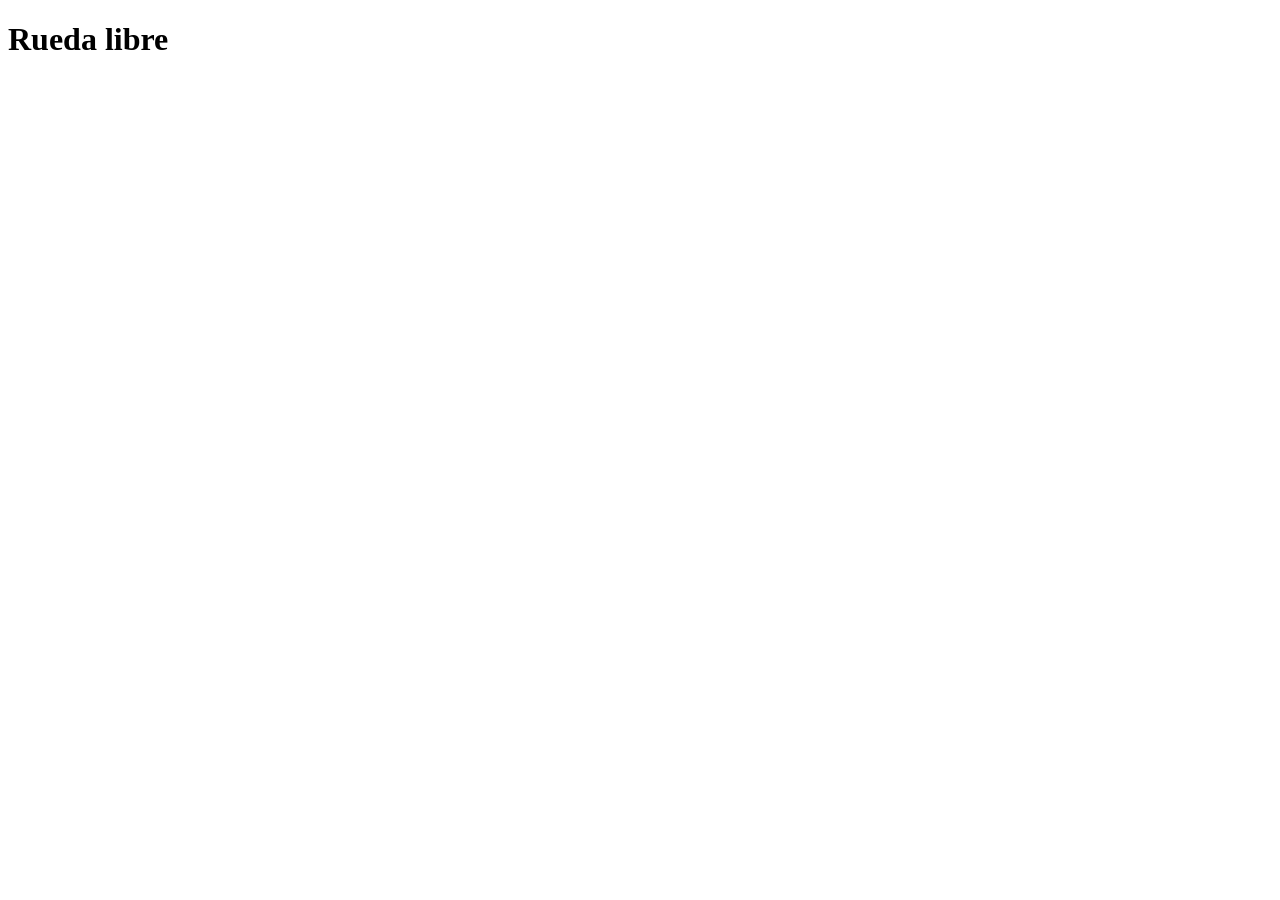
==== index.html @ 9bf489e8 "Fear:Alejandro cambios" ====
<!DOCTYPE html>
<html lang="es">
<head>
    <meta charset="UTF-8">
    <meta name="viewport" content="width=device-width, initial-scale=1.0">
    <title>Document</title>
</head>

<body>
    <h1> Rueda libre
    </h1>
</body>
</html>
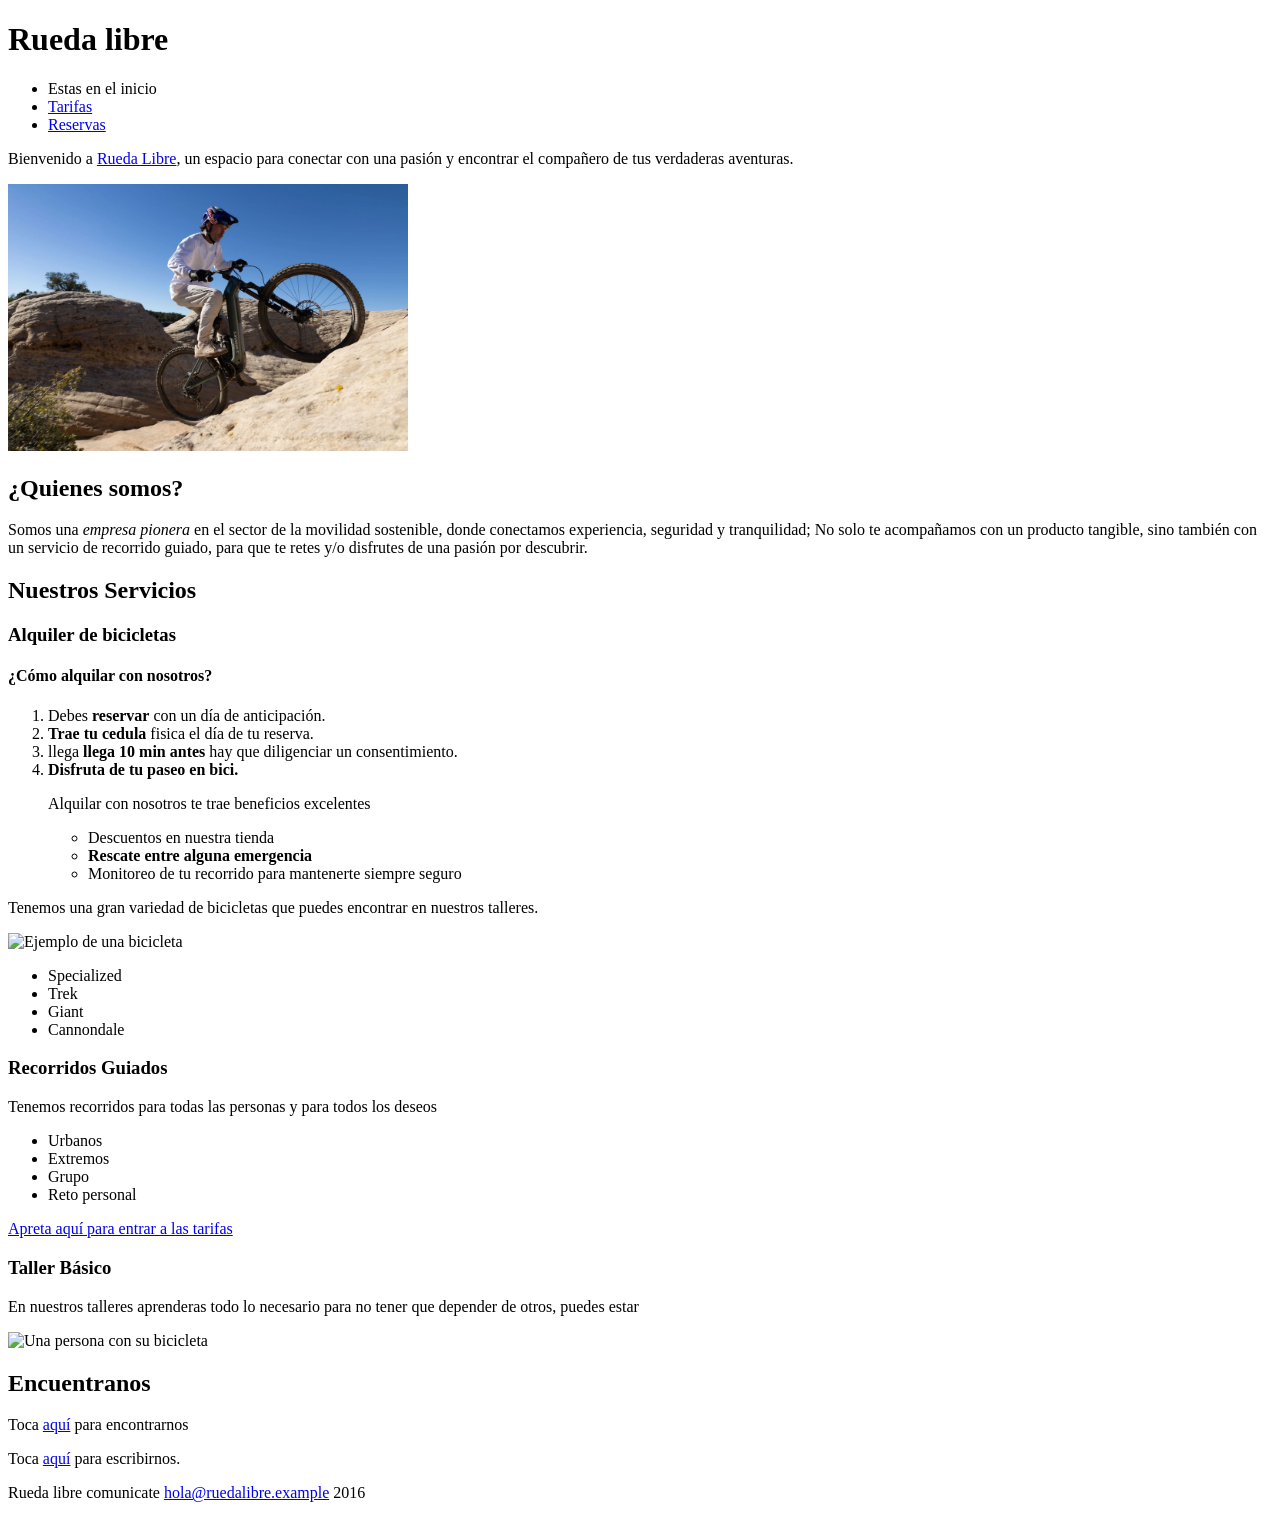
==== commit 7aa83157: "feat: organización de carpetas" ====
--- a/index.html
+++ b/index.html
@@ -3,11 +3,84 @@
 <head>
     <meta charset="UTF-8">
     <meta name="viewport" content="width=device-width, initial-scale=1.0">
-    <title>Document</title>
+    <title>Rueda libre| Alquiler de Bicicletas Medellín</title>
 </head>
 
 <body>
-    <h1> Rueda libre
-    </h1>
+    <header>
+        <h1> Rueda libre</h1>
+        <ul>
+            <nav>
+                <li>Estas en el inicio</li>
+                <li><a href="paginas/tarifas.html">Tarifas</a></li>
+                <li><a href="paginas/reservas.html">Reservas</a></li>
+            </nav>
+        </ul>
+    </header>
+    <main>
+    <p>Bienvenido a <a href="#Encuentranos">Rueda Libre</a>, un espacio para conectar con una pasión y encontrar
+        el compañero de tus verdaderas aventuras.
+    </p>
+
+    <img src="img/S1_3804.webp" alt="Una persona practicando cicling extremo" width="400 px" >
+    <h2>¿Quienes somos?</h2>
+        <p> Somos una <em>empresa pionera</em> en el sector de la movilidad sostenible, donde conectamos
+            experiencia, seguridad y tranquilidad; No solo te acompañamos con un producto tangible,
+            sino también con un servicio de recorrido guiado, para que te retes y/o disfrutes de una 
+            pasión por descubrir.
+        </p>
+
+    
+    <h2>Nuestros Servicios</h2>
+        
+        <h3>Alquiler de bicicletas</h3>
+            <h4>¿Cómo alquilar con nosotros?</h4>
+                <ol>
+                    <li>Debes <Strong>reservar</Strong> con un día de anticipación.</li>
+                    <li><strong>Trae tu cedula</strong> fisica el día de tu reserva.</li>
+                    <li>llega <strong>llega 10 min antes </strong>hay que diligenciar un consentimiento.</li>
+                    <li><strong>Disfruta de tu paseo en bici.</strong></li>
+                    <p>Alquilar con nosotros te trae beneficios excelentes</p>
+                        <ul>
+                            <li>Descuentos en nuestra tienda</li>
+                            <li><strong>Rescate entre alguna emergencia</strong></li>
+                            <li>Monitoreo de tu recorrido para mantenerte siempre seguro</li>
+                        </ul>
+                </ol>
+            <p>Tenemos una gran variedad de bicicletas que puedes encontrar en nuestros talleres.</p>
+            <img src="/home/cohorte8/modulo-html-CSS/semana1/rueda-libre/img/images.jpeg" alt="Ejemplo de una bicicleta" width="400px">
+                <ul>
+                    <li>Specialized</li>
+                    <li>Trek</li>
+                    <li>Giant</li>
+                    <li>Cannondale</li>
+                </ul>
+        <h3>Recorridos Guiados</h3>
+                <p>Tenemos recorridos para todas las personas y para todos los deseos</p>
+                    <ul>
+                        <li>Urbanos</li>
+                        <li>Extremos</li>
+                        <li>Grupo</li>
+                        <li>Reto personal</li>
+                    </ul>
+                    <a href="paginas/tarifas.html#precios-de-recorridos">Apreta aquí para entrar a las tarifas</a>
+        <h3>Taller Básico</h3>
+            <p>En nuestros talleres aprenderas todo lo necesario para 
+                no tener que depender de otros, puedes estar 
+            </p>
+            <img src="/home/cohorte8/modulo-html-CSS/semana1/rueda-libre/img/Bicicleta.avif" alt="Una persona con su bicicleta" width="400 px">
+        <h2 id="Encuentranos">Encuentranos</h2>
+        <p>Toca <a href="https://www.google.com/maps/place/De+Moda+Outlet/data=!4m2!3m1!1s0x0:0x5a77c25c8a5faf3a?sa=X&ved=1t:2428&ictx=111">aquí</a> para encontrarnos</p>
+
+        <p>Toca <a href="mailto:"hola@ruedalibre.example">aquí</a> para escribirnos.</p>
+        </main>
+
+        <footer>
+           <p>Rueda libre
+            comunicate <a href="mailto:hola@ruedalibre.example">hola@ruedalibre.example</a>
+            2016
+            </p>
+        </footer>
 </body>
-</html>+
+</html>
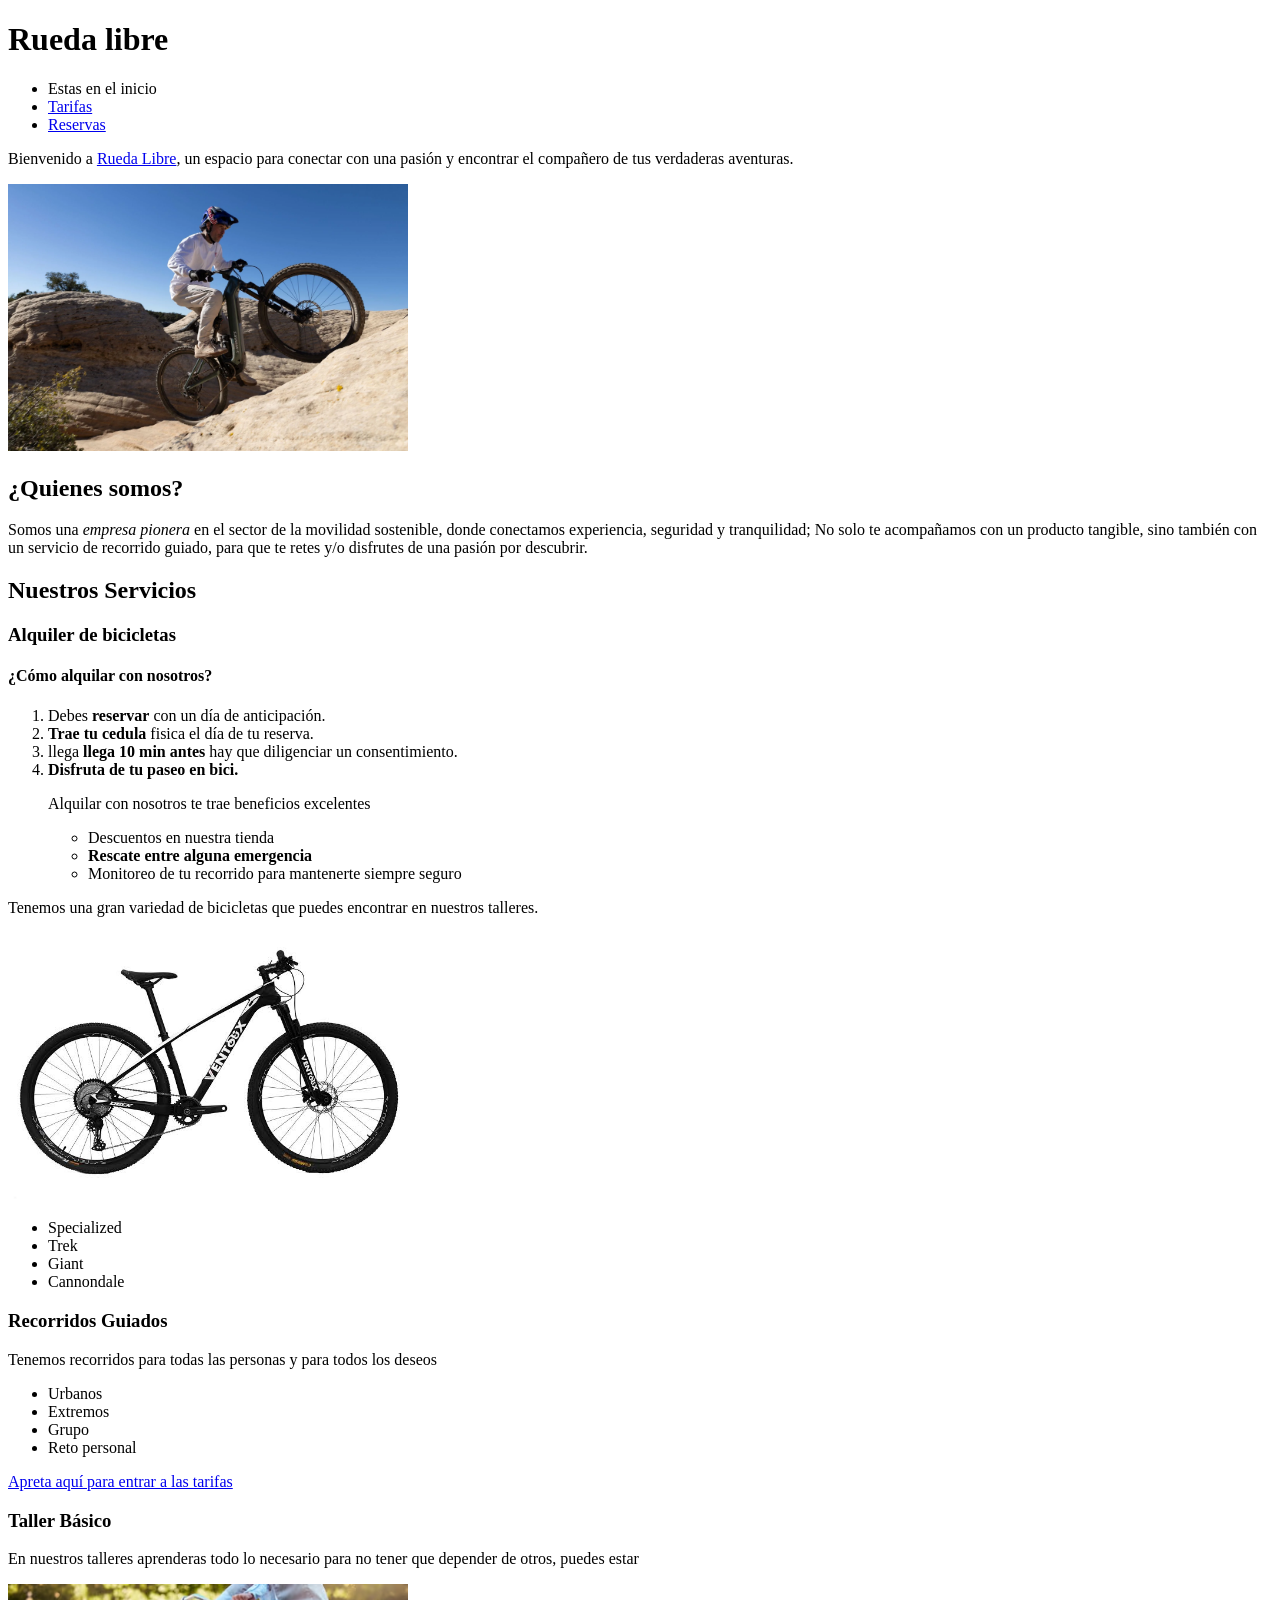
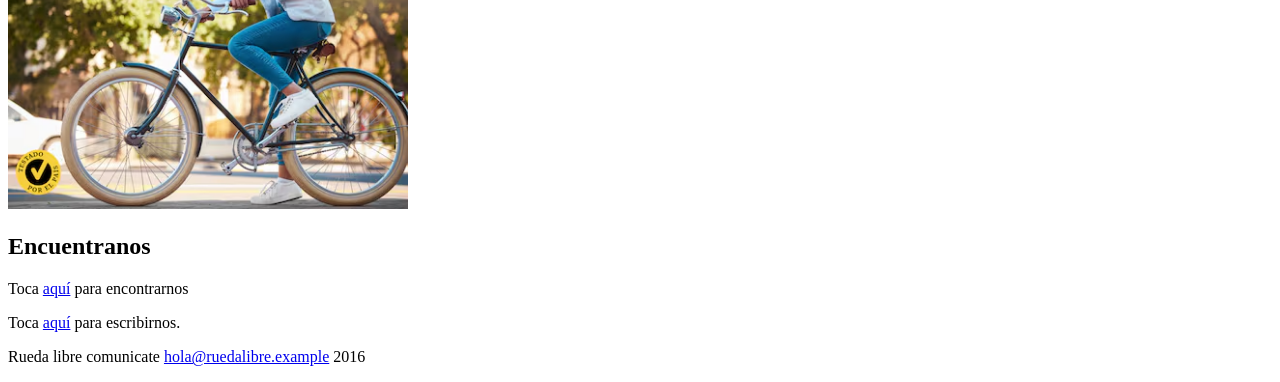
==== commit b3a9532f: "docs: rueda libre v0.2" ====
--- a/index.html
+++ b/index.html
@@ -9,13 +9,15 @@
 <body>
     <header>
         <h1> Rueda libre</h1>
-        <ul>
-            <nav>
+        <nav>
+            <ul>
+            
                 <li>Estas en el inicio</li>
                 <li><a href="paginas/tarifas.html">Tarifas</a></li>
                 <li><a href="paginas/reservas.html">Reservas</a></li>
-            </nav>
-        </ul>
+            
+            </ul>
+        </nav>
     </header>
     <main>
     <p>Bienvenido a <a href="#Encuentranos">Rueda Libre</a>, un espacio para conectar con una pasión y encontrar
@@ -48,7 +50,7 @@
                         </ul>
                 </ol>
             <p>Tenemos una gran variedad de bicicletas que puedes encontrar en nuestros talleres.</p>
-            <img src="/home/cohorte8/modulo-html-CSS/semana1/rueda-libre/img/images.jpeg" alt="Ejemplo de una bicicleta" width="400px">
+            <img src="img/images.jpeg" alt="Ejemplo de una bicicleta" width="400px">
                 <ul>
                     <li>Specialized</li>
                     <li>Trek</li>
@@ -68,11 +70,11 @@
             <p>En nuestros talleres aprenderas todo lo necesario para 
                 no tener que depender de otros, puedes estar 
             </p>
-            <img src="/home/cohorte8/modulo-html-CSS/semana1/rueda-libre/img/Bicicleta.avif" alt="Una persona con su bicicleta" width="400 px">
+            <img src="img/Bicicleta.avif" alt="Una persona con su bicicleta" width="400 px">
         <h2 id="Encuentranos">Encuentranos</h2>
         <p>Toca <a href="https://www.google.com/maps/place/De+Moda+Outlet/data=!4m2!3m1!1s0x0:0x5a77c25c8a5faf3a?sa=X&ved=1t:2428&ictx=111">aquí</a> para encontrarnos</p>
 
-        <p>Toca <a href="mailto:"hola@ruedalibre.example">aquí</a> para escribirnos.</p>
+        <p>Toca <a href="mailto:hola@ruedalibre.example">aquí</a> para escribirnos.</p>
         </main>
 
         <footer>
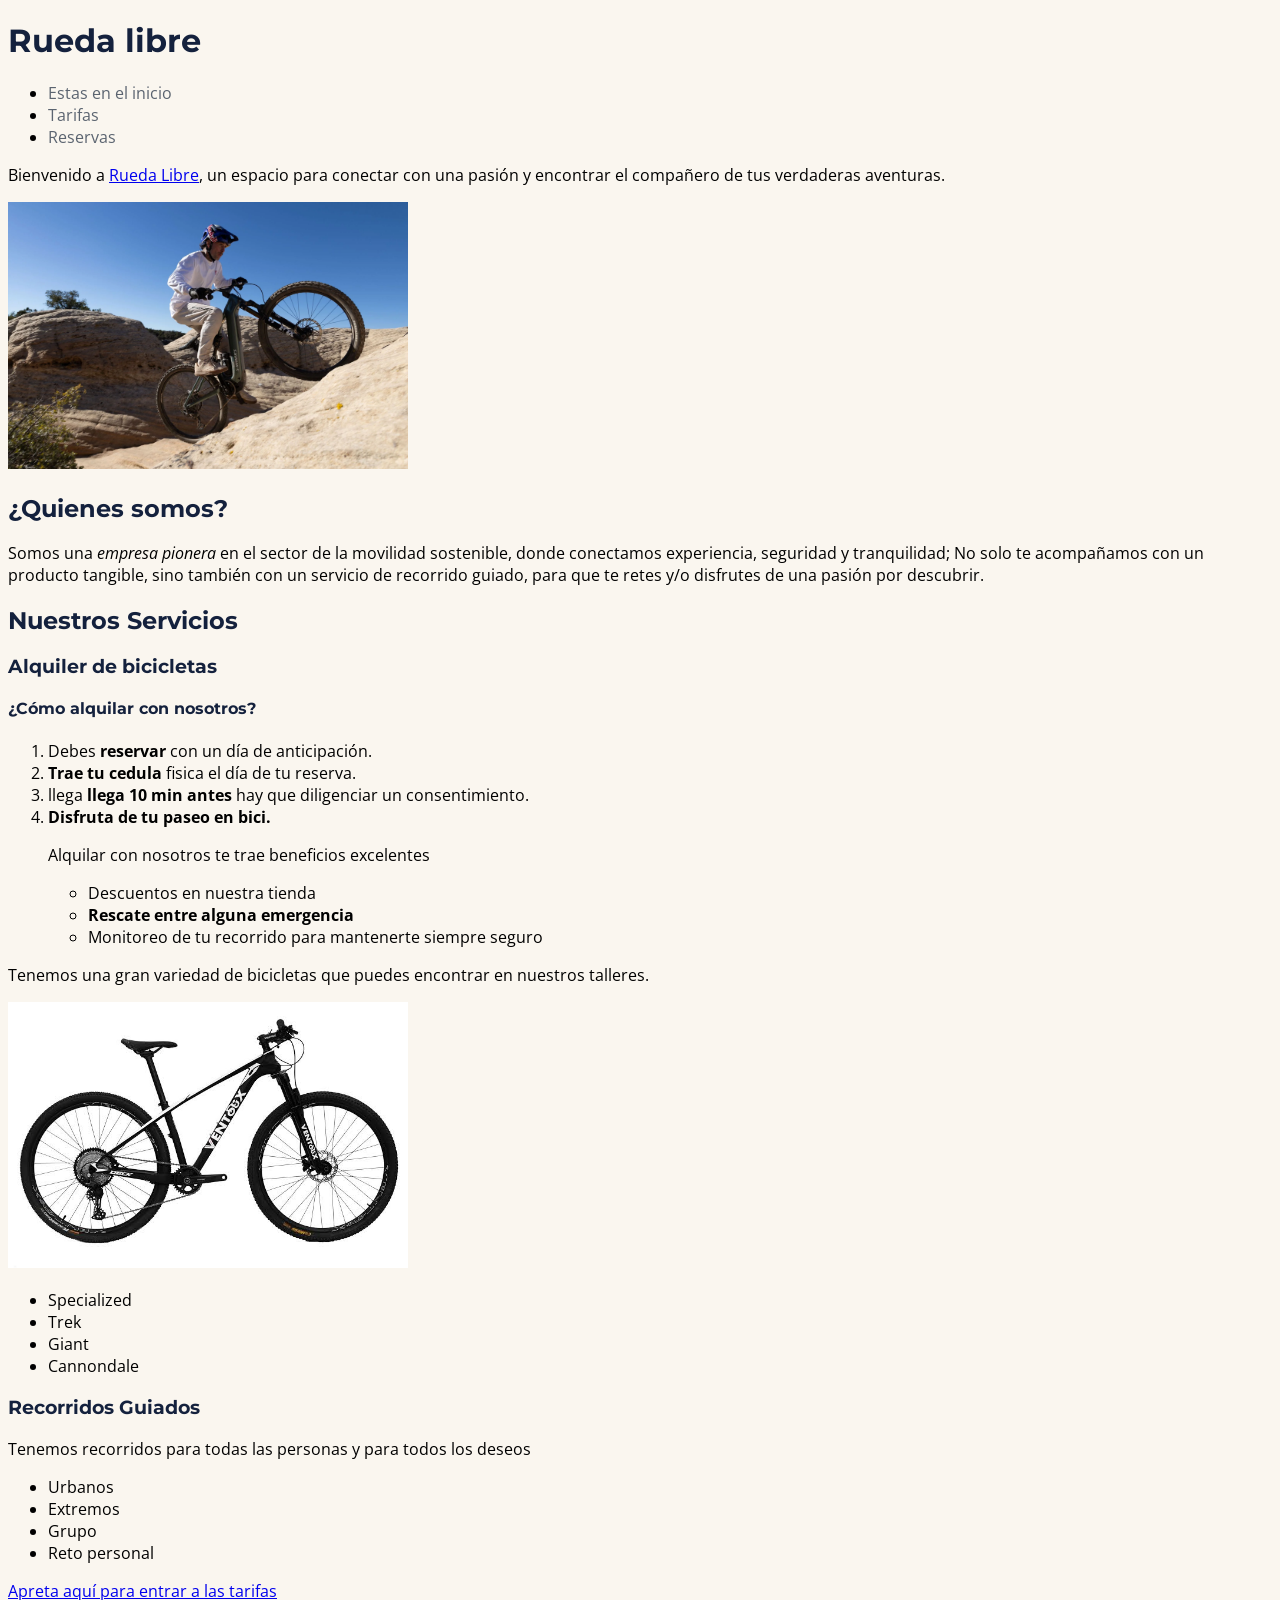
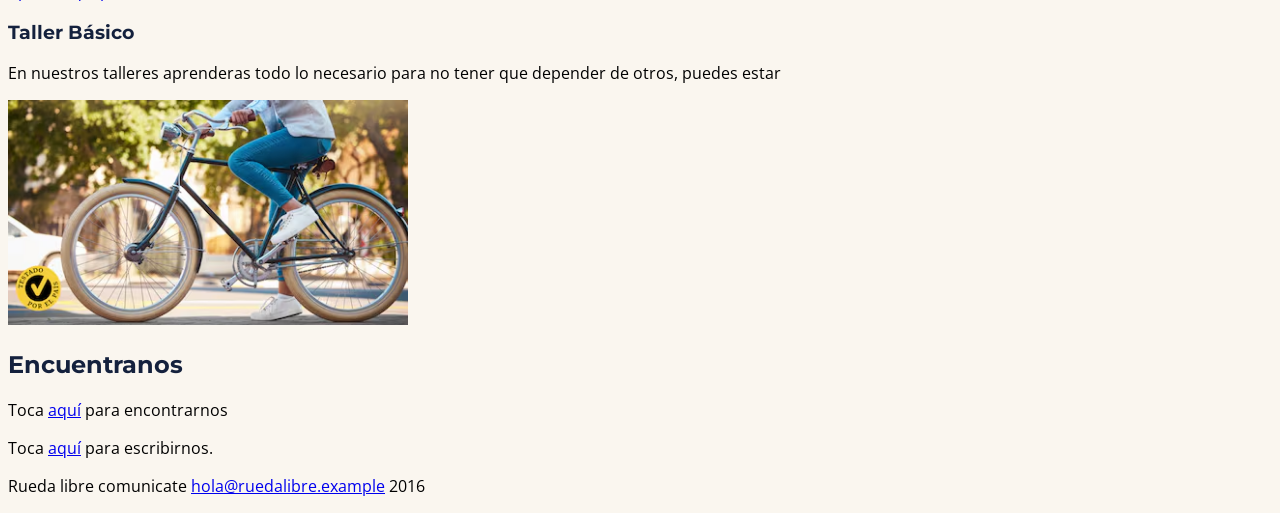
==== commit 091cae8e: "feat: implementación de css" ====
--- a/index.html
+++ b/index.html
@@ -4,15 +4,23 @@
     <meta charset="UTF-8">
     <meta name="viewport" content="width=device-width, initial-scale=1.0">
     <title>Rueda libre| Alquiler de Bicicletas Medellín</title>
+    <link rel="preconnect" href="https://fonts.googleapis.com">
+    <link rel="preconnect" href="https://fonts.gstatic.com" crossorigin>
+    <link href="https://fonts.googleapis.com/css2?family=Montserrat&display=swap" rel="stylesheet">
+    <link rel="preconnect" href="https://fonts.googleapis.com">
+    <link rel="preconnect" href="https://fonts.gstatic.com" crossorigin>
+    <link href="https://fonts.googleapis.com/css2?family=Montserrat:wght@700&family=Open+Sans:ital,wght@0,300..800;1,300..800&display=swap" rel="stylesheet">
+    <link rel="stylesheet" href="css/style.css">
+
 </head>
 
 <body>
     <header>
         <h1> Rueda libre</h1>
         <nav>
-            <ul>
+            <ul id = "menu" class = "activo">
             
-                <li>Estas en el inicio</li>
+                <li><a href="../index.html">Estas en el inicio</a></li>
                 <li><a href="paginas/tarifas.html">Tarifas</a></li>
                 <li><a href="paginas/reservas.html">Reservas</a></li>
             
--- a/css/style.css
+++ b/css/style.css
@@ -0,0 +1,96 @@
+:root{
+    --botones--enlaces: #1E7A4F;
+    --titulos--encabezados: #14213D;
+    --fondo--general: #FAF6EF;
+    --texto--secundario: #5B6470;
+    --fuente--titulos: 'Montserrat', sans-serif;
+    --fuente--texto: 'Open Sans', sans-serif;
+    --espacio:3rem;
+}
+
+body{
+    font-family: var(--fuente--texto);
+    background-color: var(--fondo--general);
+    h1,h2,h3,h4,h5,h6{
+        font-family: var(--fuente--titulos);
+        color: var(--titulos--encabezados);
+    }
+}
+
+#menu a { 
+    color: var(--texto--secundario); 
+    transition: all 0.3s ease;
+    text-decoration: none;
+}
+#menu a.activo { color: var(--botones--enlaces); font-weight: 600; }
+
+#menu a:hover { color: var(--botones--enlaces); font-weight: 600; }
+#menu a:focus { color: var(--botones--enlaces); font-weight: 600; }
+
+.cta-boton{
+    display: inline-block;
+    background-color: var(--botones--enlaces);
+    color: white;
+    padding: 0.5rem 1rem;
+    border-radius: 6px;
+    text-decoration: none;
+    transition: background-color 0.3s ease, transform 0.2s ease;
+}
+
+.cta-boton:hover {
+    background-color: #14532d; 
+    transform: scale(1.05); 
+}
+
+.datos:focus {
+    outline: 2px solid var(--botones--enlaces);
+    outline-offset: 2px;
+}
+
+.formulario input[type="text"],
+.formulario input[type="email"],
+.formulario input[type="tel"],
+.formulario input[type="date"],
+.formulario input[type="number"],
+.formulario select,
+.formulario textarea {
+    padding: 8px 10px;
+    border: 2px solid #ccc;
+    border-radius: 6px;
+    background-color: #fff;
+    transition: border-color 0.3s, box-shadow 0.3s, background-color 0.3s;
+}
+
+/* HOVER: cuando el mouse pasa sobre el campo */
+.formulario input[type="text"]:hover,
+.formulario input[type="email"]:hover,
+.formulario input[type="tel"]:hover,
+.formulario input[type="date"]:hover,
+.formulario input[type="number"]:hover
+.formulario input[type="radio"]:hover,
+.formulario select:hover,
+.formulario textarea:hover {
+    border-color: var(--botones--enlaces);
+    background-color: var(--botones--enlaces);
+}
+
+/* FOCUS: cuando el usuario hace clic o entra con el teclado */
+.formulario input[type="text"]:focus,
+.formulario input[type="email"]:focus,
+.formulario input[type="tel"]:focus,
+.formulario input[type="date"]:focus,
+.formulario input[type="number"]:focus,
+.formulario select:focus,
+.formulario textarea:focus {
+    outline: 3px solid var(--botones--enlaces);
+    outline-offset: 2px;
+    border-color: var(--botones--enlaces);
+    background-color: #fff;
+}
+
+/* Radios y checkboxes */
+.formulario input[type="radio"]:focus,
+.formulario input[type="checkbox"]:focus {
+    outline: 3px solid var(--botones--enlaces);
+    outline-offset: 2px;
+}
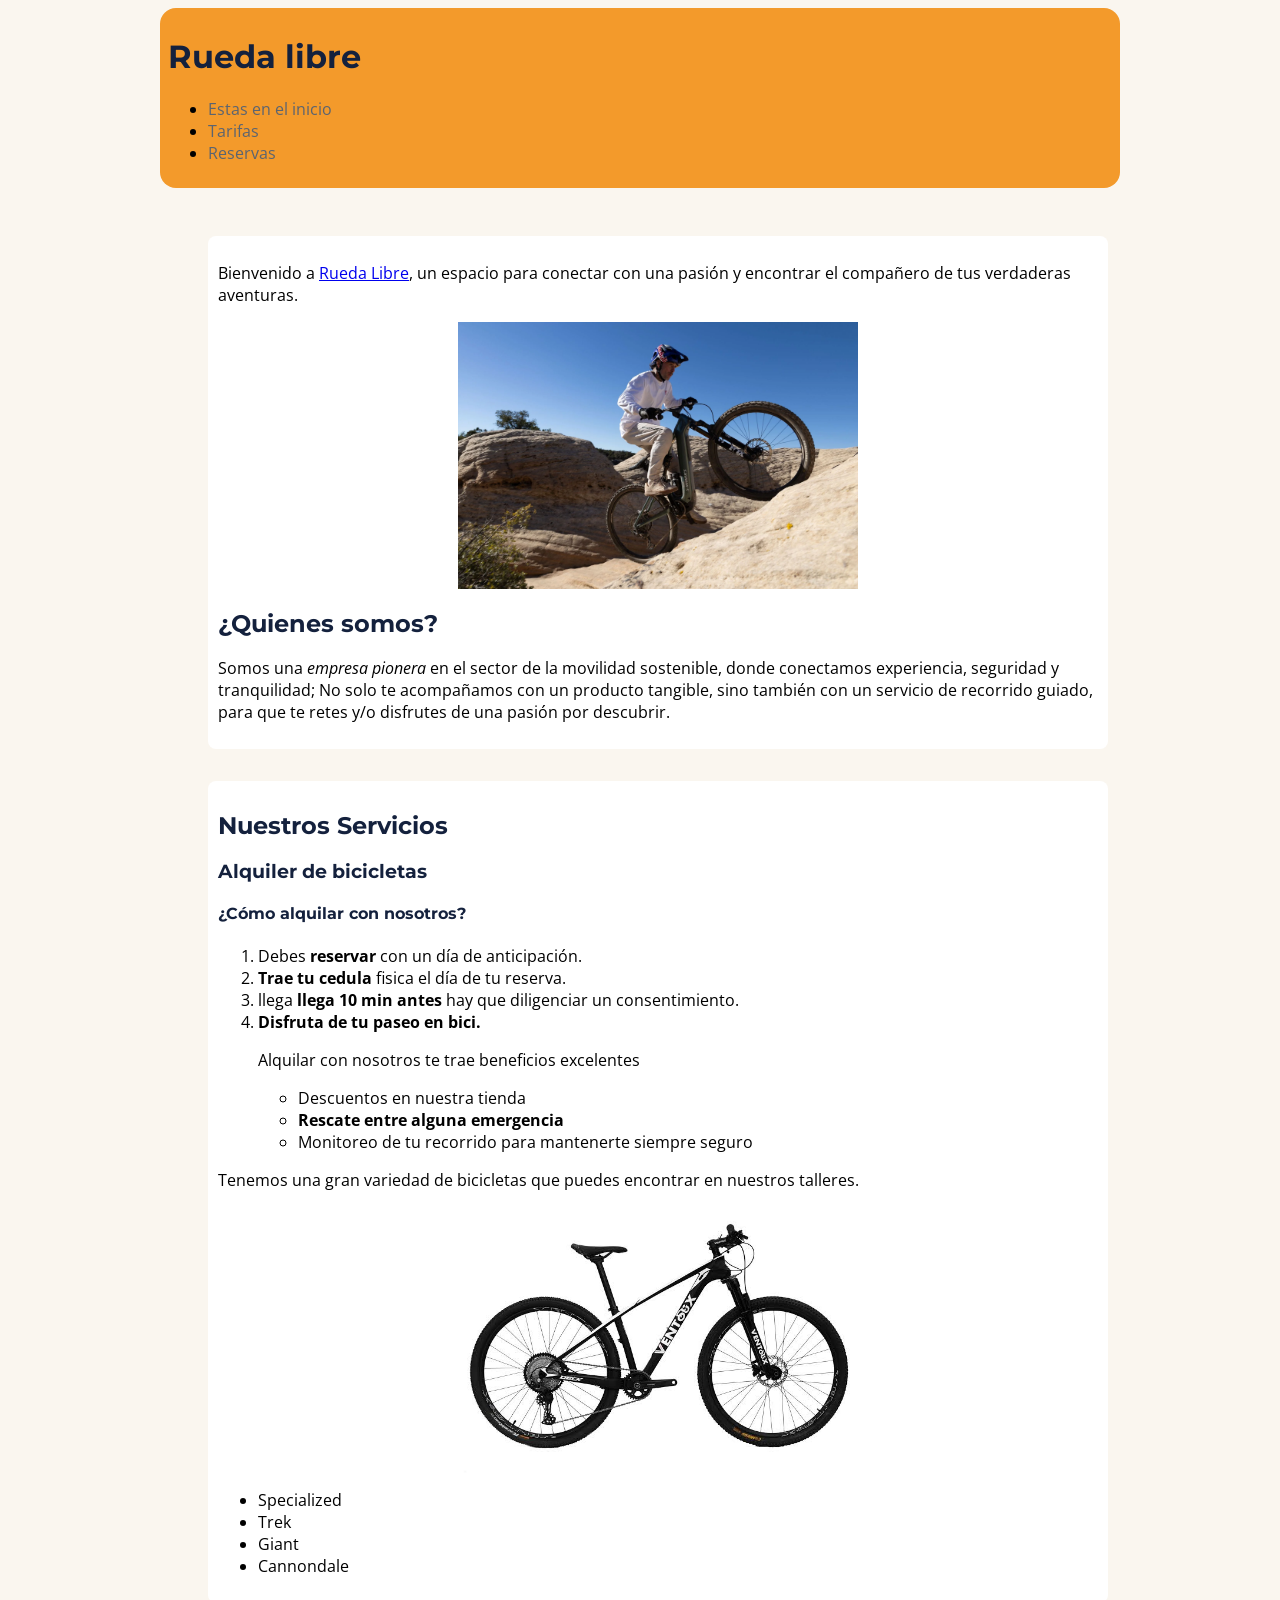
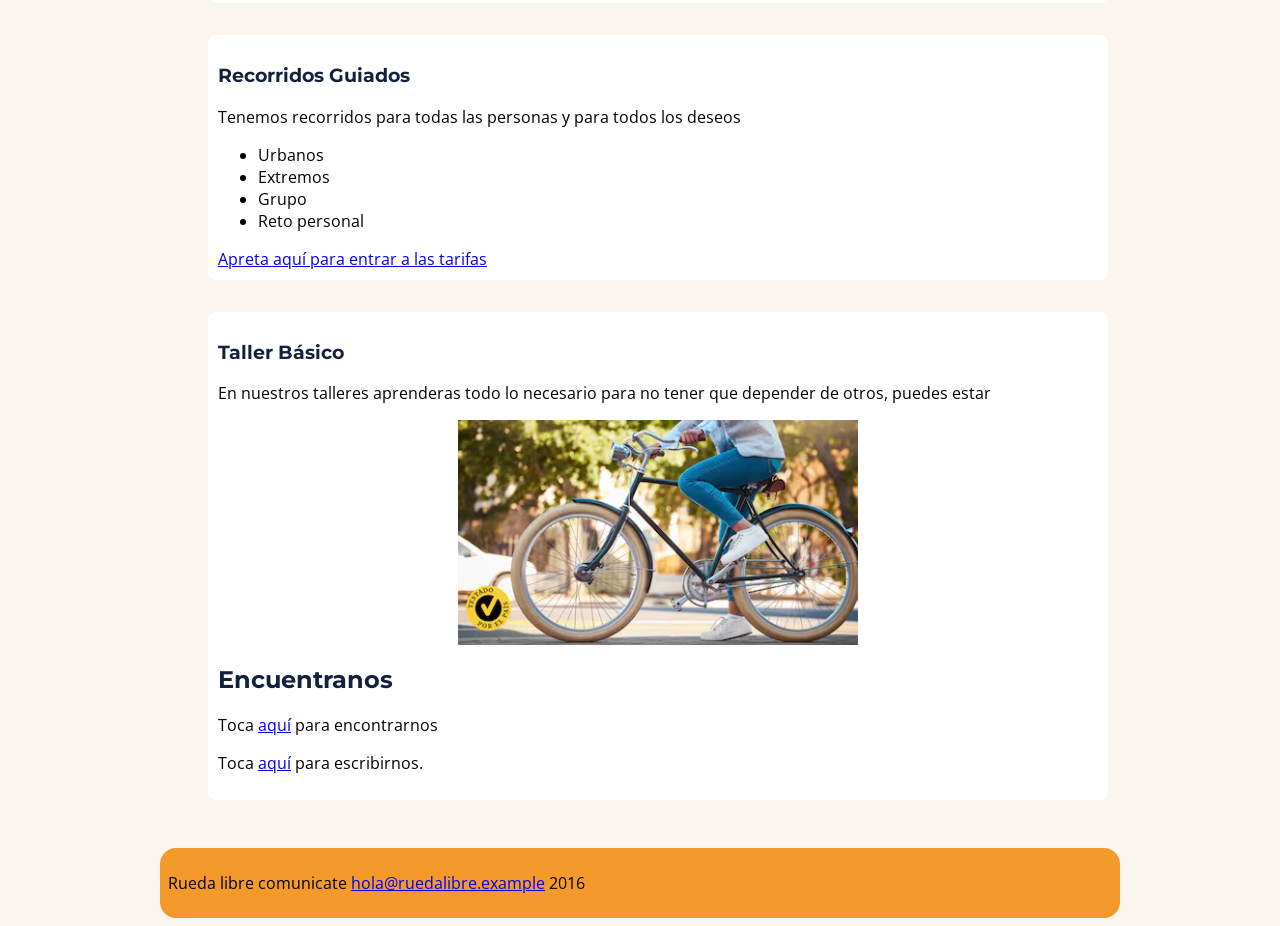
==== commit 64d41698: "fear: aplicación de css" ====
--- a/index.html
+++ b/index.html
@@ -28,61 +28,71 @@
         </nav>
     </header>
     <main>
-    <p>Bienvenido a <a href="#Encuentranos">Rueda Libre</a>, un espacio para conectar con una pasión y encontrar
-        el compañero de tus verdaderas aventuras.
-    </p>
-
-    <img src="img/S1_3804.webp" alt="Una persona practicando cicling extremo" width="400 px" >
-    <h2>¿Quienes somos?</h2>
-        <p> Somos una <em>empresa pionera</em> en el sector de la movilidad sostenible, donde conectamos
-            experiencia, seguridad y tranquilidad; No solo te acompañamos con un producto tangible,
-            sino también con un servicio de recorrido guiado, para que te retes y/o disfrutes de una 
-            pasión por descubrir.
+    <section class = "tarjetas">
+        <p>Bienvenido a <a href="#Encuentranos">Rueda Libre</a>, un espacio para conectar con una pasión y encontrar
+            el compañero de tus verdaderas aventuras.
         </p>
 
-    
-    <h2>Nuestros Servicios</h2>
-        
-        <h3>Alquiler de bicicletas</h3>
-            <h4>¿Cómo alquilar con nosotros?</h4>
-                <ol>
-                    <li>Debes <Strong>reservar</Strong> con un día de anticipación.</li>
-                    <li><strong>Trae tu cedula</strong> fisica el día de tu reserva.</li>
-                    <li>llega <strong>llega 10 min antes </strong>hay que diligenciar un consentimiento.</li>
-                    <li><strong>Disfruta de tu paseo en bici.</strong></li>
-                    <p>Alquilar con nosotros te trae beneficios excelentes</p>
+        <img src="img/S1_3804.webp" alt="Una persona practicando cicling extremo" width="400 px" >
+        <h2>¿Quienes somos?</h2>
+            <p> Somos una <em>empresa pionera</em> en el sector de la movilidad sostenible, donde conectamos
+                experiencia, seguridad y tranquilidad; No solo te acompañamos con un producto tangible,
+                sino también con un servicio de recorrido guiado, para que te retes y/o disfrutes de una 
+                pasión por descubrir.
+            </p>
+    </section>
+
+    <section class = "tarjetas">
+        <h2>Nuestros Servicios</h2>
+            
+            <h3>Alquiler de bicicletas</h3>
+                <h4>¿Cómo alquilar con nosotros?</h4>
+                    <ol>
+                        <li>Debes <Strong>reservar</Strong> con un día de anticipación.</li>
+                        <li><strong>Trae tu cedula</strong> fisica el día de tu reserva.</li>
+                        <li>llega <strong>llega 10 min antes </strong>hay que diligenciar un consentimiento.</li>
+                        <li><strong>Disfruta de tu paseo en bici.</strong></li>
+                        <p>Alquilar con nosotros te trae beneficios excelentes</p>
+                            <ul>
+                                <li>Descuentos en nuestra tienda</li>
+                                <li><strong>Rescate entre alguna emergencia</strong></li>
+                                <li>Monitoreo de tu recorrido para mantenerte siempre seguro</li>
+                            </ul>
+                    </ol>
+                <p>Tenemos una gran variedad de bicicletas que puedes encontrar en nuestros talleres.</p>
+                <img src="img/images.jpeg" alt="Ejemplo de una bicicleta" width="400px">
+                    <ul>
+                        <li>Specialized</li>
+                        <li>Trek</li>
+                        <li>Giant</li>
+                        <li>Cannondale</li>
+                    </ul>
+
+        </section>
+
+        <section class = "tarjetas">        
+            <h3>Recorridos Guiados</h3>
+                    <p>Tenemos recorridos para todas las personas y para todos los deseos</p>
                         <ul>
-                            <li>Descuentos en nuestra tienda</li>
-                            <li><strong>Rescate entre alguna emergencia</strong></li>
-                            <li>Monitoreo de tu recorrido para mantenerte siempre seguro</li>
+                            <li>Urbanos</li>
+                            <li>Extremos</li>
+                            <li>Grupo</li>
+                            <li>Reto personal</li>
                         </ul>
-                </ol>
-            <p>Tenemos una gran variedad de bicicletas que puedes encontrar en nuestros talleres.</p>
-            <img src="img/images.jpeg" alt="Ejemplo de una bicicleta" width="400px">
-                <ul>
-                    <li>Specialized</li>
-                    <li>Trek</li>
-                    <li>Giant</li>
-                    <li>Cannondale</li>
-                </ul>
-        <h3>Recorridos Guiados</h3>
-                <p>Tenemos recorridos para todas las personas y para todos los deseos</p>
-                    <ul>
-                        <li>Urbanos</li>
-                        <li>Extremos</li>
-                        <li>Grupo</li>
-                        <li>Reto personal</li>
-                    </ul>
-                    <a href="paginas/tarifas.html#precios-de-recorridos">Apreta aquí para entrar a las tarifas</a>
-        <h3>Taller Básico</h3>
-            <p>En nuestros talleres aprenderas todo lo necesario para 
-                no tener que depender de otros, puedes estar 
-            </p>
-            <img src="img/Bicicleta.avif" alt="Una persona con su bicicleta" width="400 px">
-        <h2 id="Encuentranos">Encuentranos</h2>
-        <p>Toca <a href="https://www.google.com/maps/place/De+Moda+Outlet/data=!4m2!3m1!1s0x0:0x5a77c25c8a5faf3a?sa=X&ved=1t:2428&ictx=111">aquí</a> para encontrarnos</p>
+                        <a href="paginas/tarifas.html#precios-de-recorridos">Apreta aquí para entrar a las tarifas</a>
+        </section>
 
-        <p>Toca <a href="mailto:hola@ruedalibre.example">aquí</a> para escribirnos.</p>
+        <section class = "tarjetas">           
+            <h3>Taller Básico</h3>
+                <p>En nuestros talleres aprenderas todo lo necesario para 
+                    no tener que depender de otros, puedes estar 
+                </p>
+                <img src="img/Bicicleta.avif" alt="Una persona con su bicicleta" width="400 px">
+            <h2 id="Encuentranos">Encuentranos</h2>
+            <p>Toca <a href="https://www.google.com/maps/place/De+Moda+Outlet/data=!4m2!3m1!1s0x0:0x5a77c25c8a5faf3a?sa=X&ved=1t:2428&ictx=111">aquí</a> para encontrarnos</p>
+
+            <p>Toca <a href="mailto:hola@ruedalibre.example">aquí</a> para escribirnos.</p>
+        </section>           
         </main>
 
         <footer>
--- a/css/style.css
+++ b/css/style.css
@@ -93,4 +93,145 @@
 .formulario input[type="checkbox"]:focus {
     outline: 3px solid var(--botones--enlaces);
     outline-offset: 2px;
-}+}
+:root {
+    --espacio-xs: 0.25rem;
+    --espacio-sm: 0.5rem;
+    --espacio-md: 1rem;
+    --espacio-lg: 1.5rem;
+    --espacio-xl: 2rem;
+
+
+    --radio: 0.5rem;
+}
+
+
+*,
+*::before,
+*::after {
+    box-sizing: border-box;
+}
+
+
+main,header,footer {
+    max-width: 60rem;
+    margin: 0 auto;
+    padding: var(--espacio-md);
+}
+
+
+.portada {
+    min-height: 60vh;
+}
+
+
+.servicio {
+    padding: var(--espacio-md);
+    border: 1px solid var(--titulos--encabezados);
+    border-radius: var(--radio);
+    background-color: var(--texto--secundario);
+    margin-bottom: var(--espacio-lg);
+}
+
+.servicio img {
+    width: 100%;
+    height: auto;
+    display: block;
+    border-radius: var(--radio);
+}
+
+
+table {
+    width: 100%;
+    border-collapse: collapse;
+}
+
+th,
+td {
+    padding: var(--espacio-sm) var(--espacio-md);
+    border: 1px solid var(--texto--secundario);
+    text-align: left;
+}
+
+th {
+    background-color: var(--texto--secundario);
+    color: var(--titulos--encabezados);
+}
+
+
+.formulario fieldset {
+    margin-bottom: var(--espacio-lg);
+    padding: var(--espacio-md);
+    border: 1px solid var();
+    border-radius: var(--radio);
+}
+
+.formulario label {
+    display: block;               
+    margin-bottom: var(--espacio-xs);
+    font-weight: 600;
+}
+
+.formulario input:not([type="radio"]):not([type="checkbox"]),
+.formulario select,
+.formulario textarea {
+    width: 100%;                 
+}
+
+.cta-boton {
+    display: inline-block;
+    padding: var(--espacio-md) var(--espacio-xl);
+    color: var(--texto--secundario);
+    border: none;
+    border-radius: var(--radio);
+    text-decoration: none;
+    cursor: pointer;
+}
+
+/* 6. Menú en fila */
+.menu ul {
+    display: flex;
+    gap: var(--espacio-md);
+    list-style: none;
+    margin: 0;
+    padding: 0;
+}
+img {
+    max-width: 100%;
+    display:block;
+    widht: 100rem;
+    margin: 0 auto;
+
+}
+
+.tarjetas {
+  background-color: #ffff;
+  border-radius: 8px;                 
+  padding: 10px;
+  width: 900px;    
+  display: block;
+  margin: 2rem;              
+  transition: transform 0.2s ease; }
+
+  header{
+    display: block;
+    background-color: #F39A2B;
+    padding: 0.5rem;
+    width: 200rem;
+    border-radius: 1rem;
+    transition: transform 0.2s ease;
+  }
+
+  footer{
+    display: block;
+    background-color: #F39A2B;
+    padding: 0.5rem;
+    width: 200rem;
+    border-radius: 1rem;
+    transition: transform 0.2s ease;
+  }
+
+  .nuevo {
+  position: relative; /* Obligatorio: evita que la etiqueta se salga de la tarjeta */
+
+}
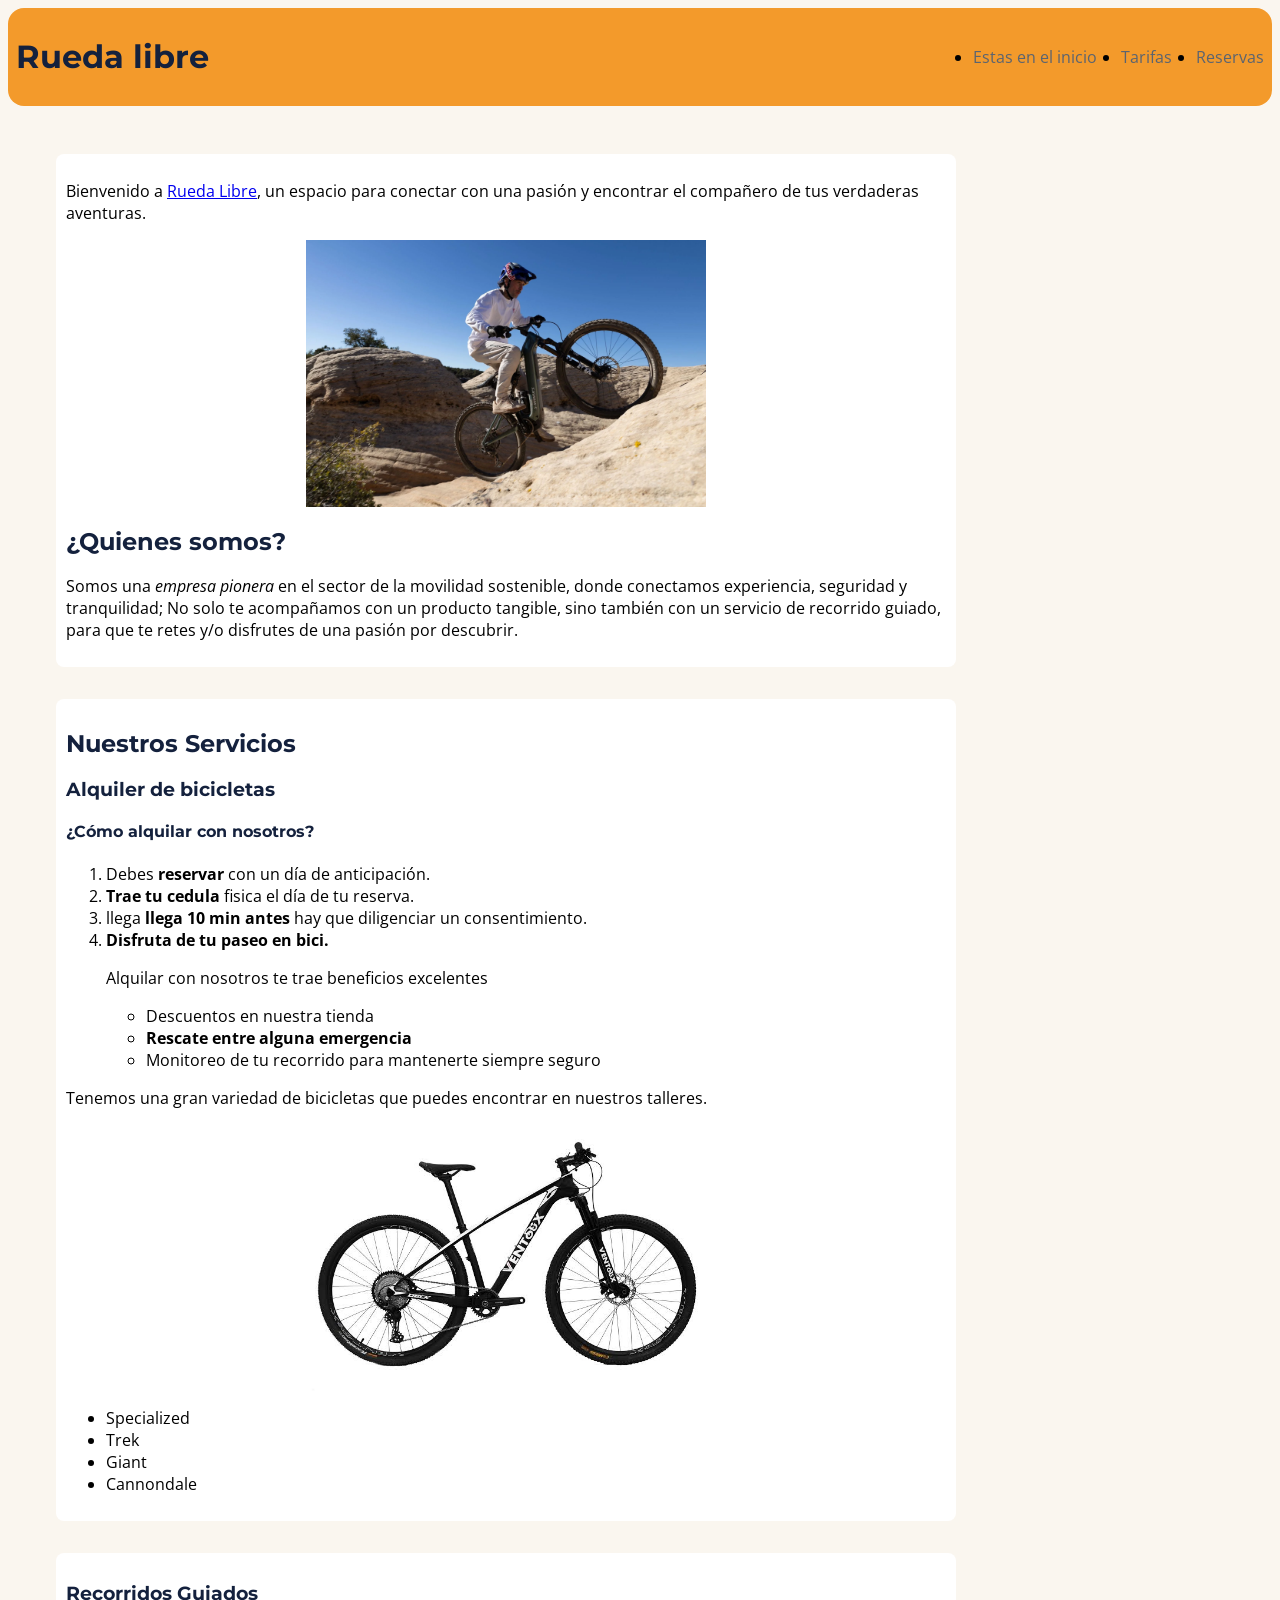
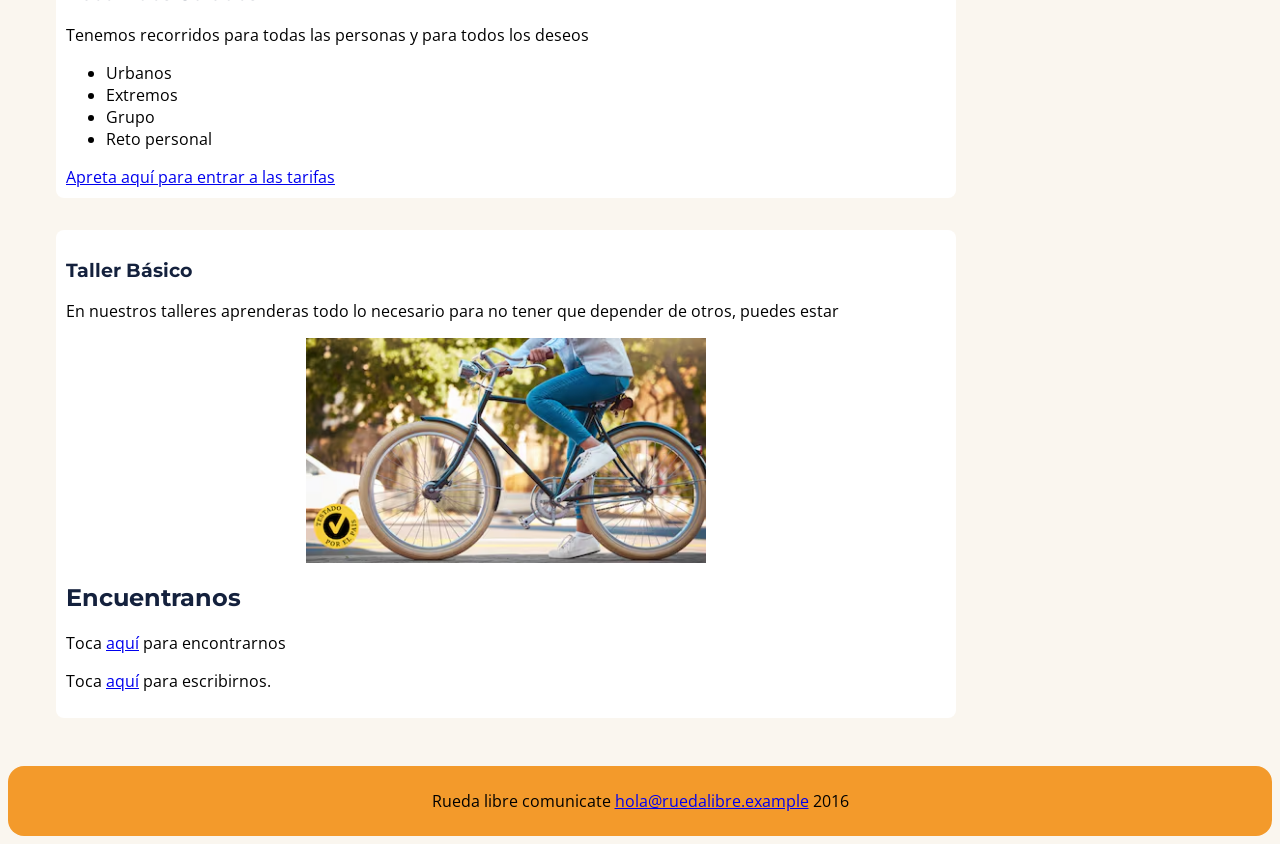
==== commit d18d934a: "fear: un encabezado y pie de pagina que se acomoda" ====
--- a/index.html
+++ b/index.html
@@ -17,7 +17,7 @@
 <body>
     <header>
         <h1> Rueda libre</h1>
-        <nav>
+        <nav id = "menu1" class = "activo">
             <ul id = "menu" class = "activo">
             
                 <li><a href="../index.html">Estas en el inicio</a></li>
--- a/css/style.css
+++ b/css/style.css
@@ -114,7 +114,7 @@
 
 
 main,header,footer {
-    max-width: 60rem;
+    max-width: 100%;
     margin: 0 auto;
     padding: var(--espacio-md);
 }
@@ -188,18 +188,11 @@
     cursor: pointer;
 }
 
-/* 6. Menú en fila */
-.menu ul {
-    display: flex;
-    gap: var(--espacio-md);
-    list-style: none;
-    margin: 0;
-    padding: 0;
-}
+
+
 img {
     max-width: 100%;
     display:block;
-    widht: 100rem;
     margin: 0 auto;
 
 }
@@ -226,7 +219,7 @@
     display: block;
     background-color: #F39A2B;
     padding: 0.5rem;
-    width: 200rem;
+    max-width: 100%;
     border-radius: 1rem;
     transition: transform 0.2s ease;
   }
@@ -235,3 +228,22 @@
   position: relative; /* Obligatorio: evita que la etiqueta se salga de la tarjeta */
 
 }
+
+header{
+    display: flex; 
+    justify-content: space-between;
+    align-items: center;
+}
+
+#menu{
+    display: flex;
+    gap: 1.5rem;
+    flex-wrap: wrap;
+}
+
+footer{
+    display: flex;
+    justify-content: space-evenly;
+    align-items: flex-start;
+    flex-wrap: wrap;
+}
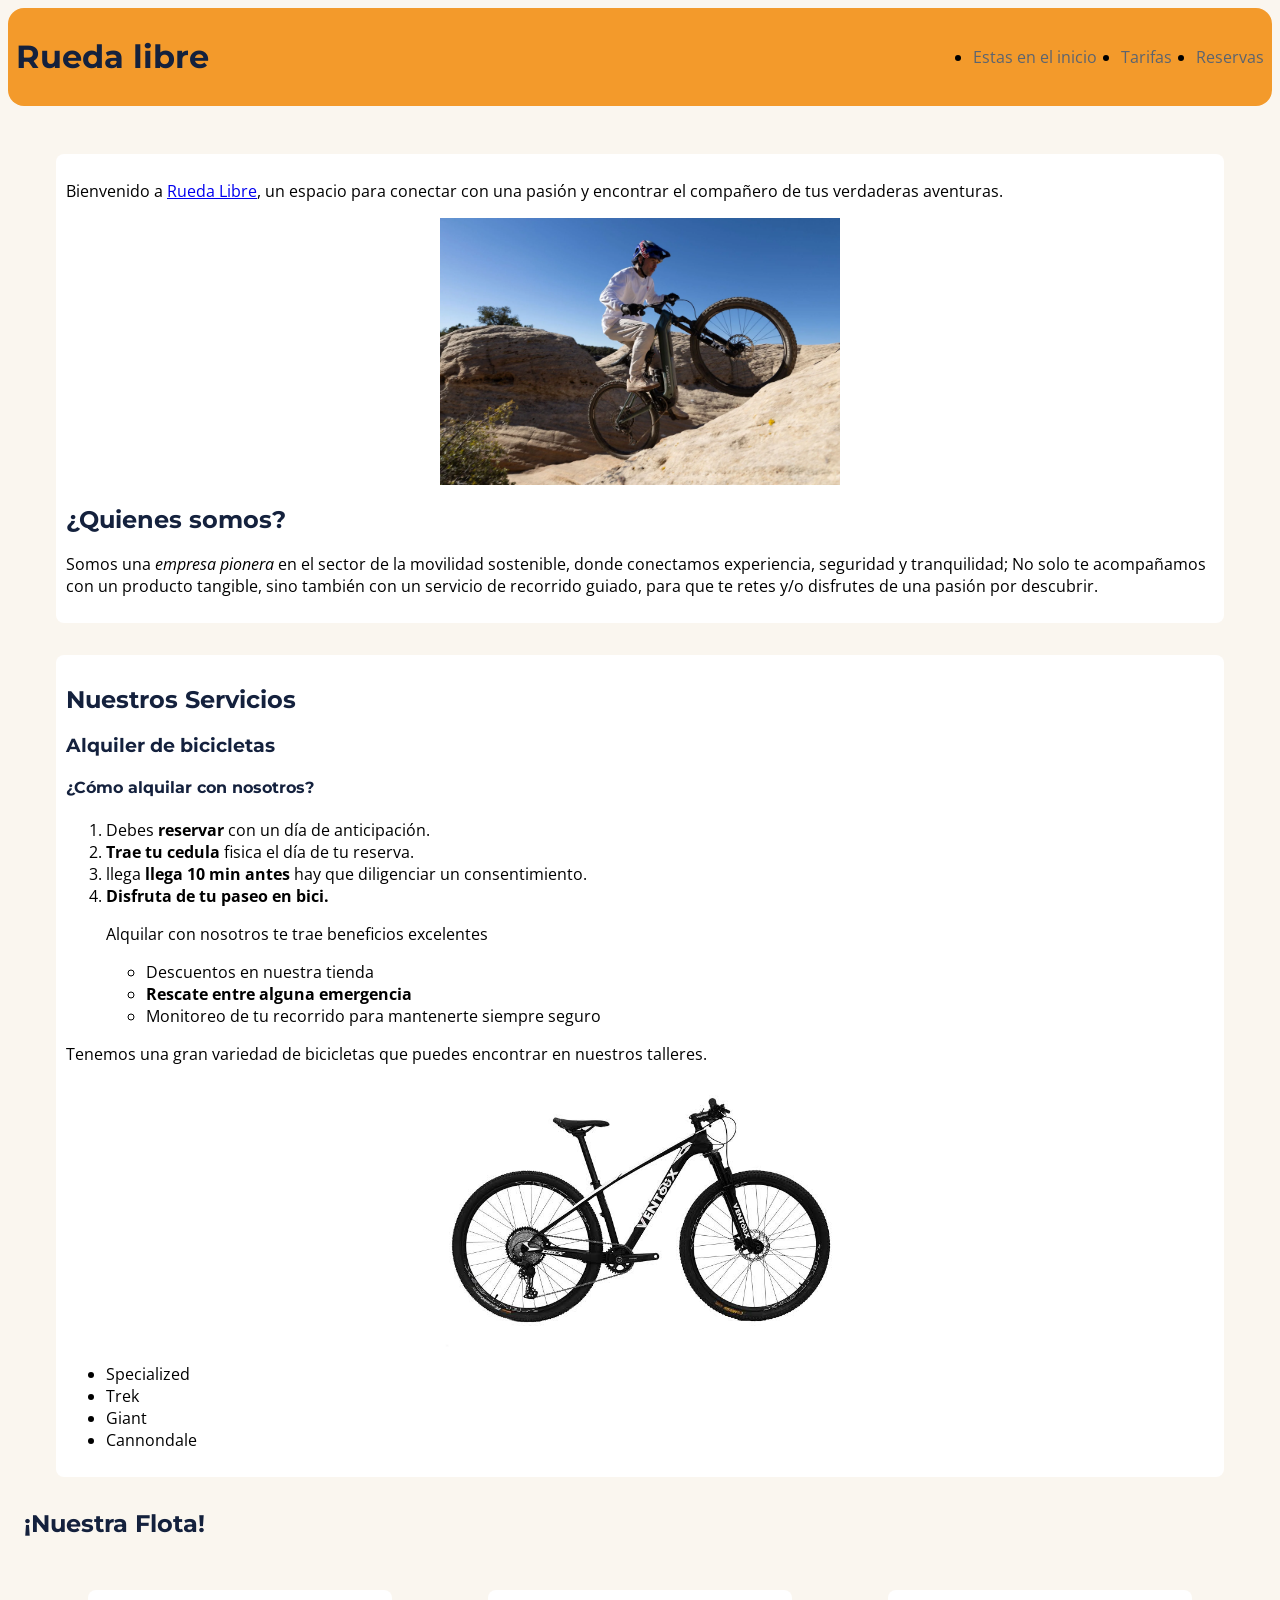
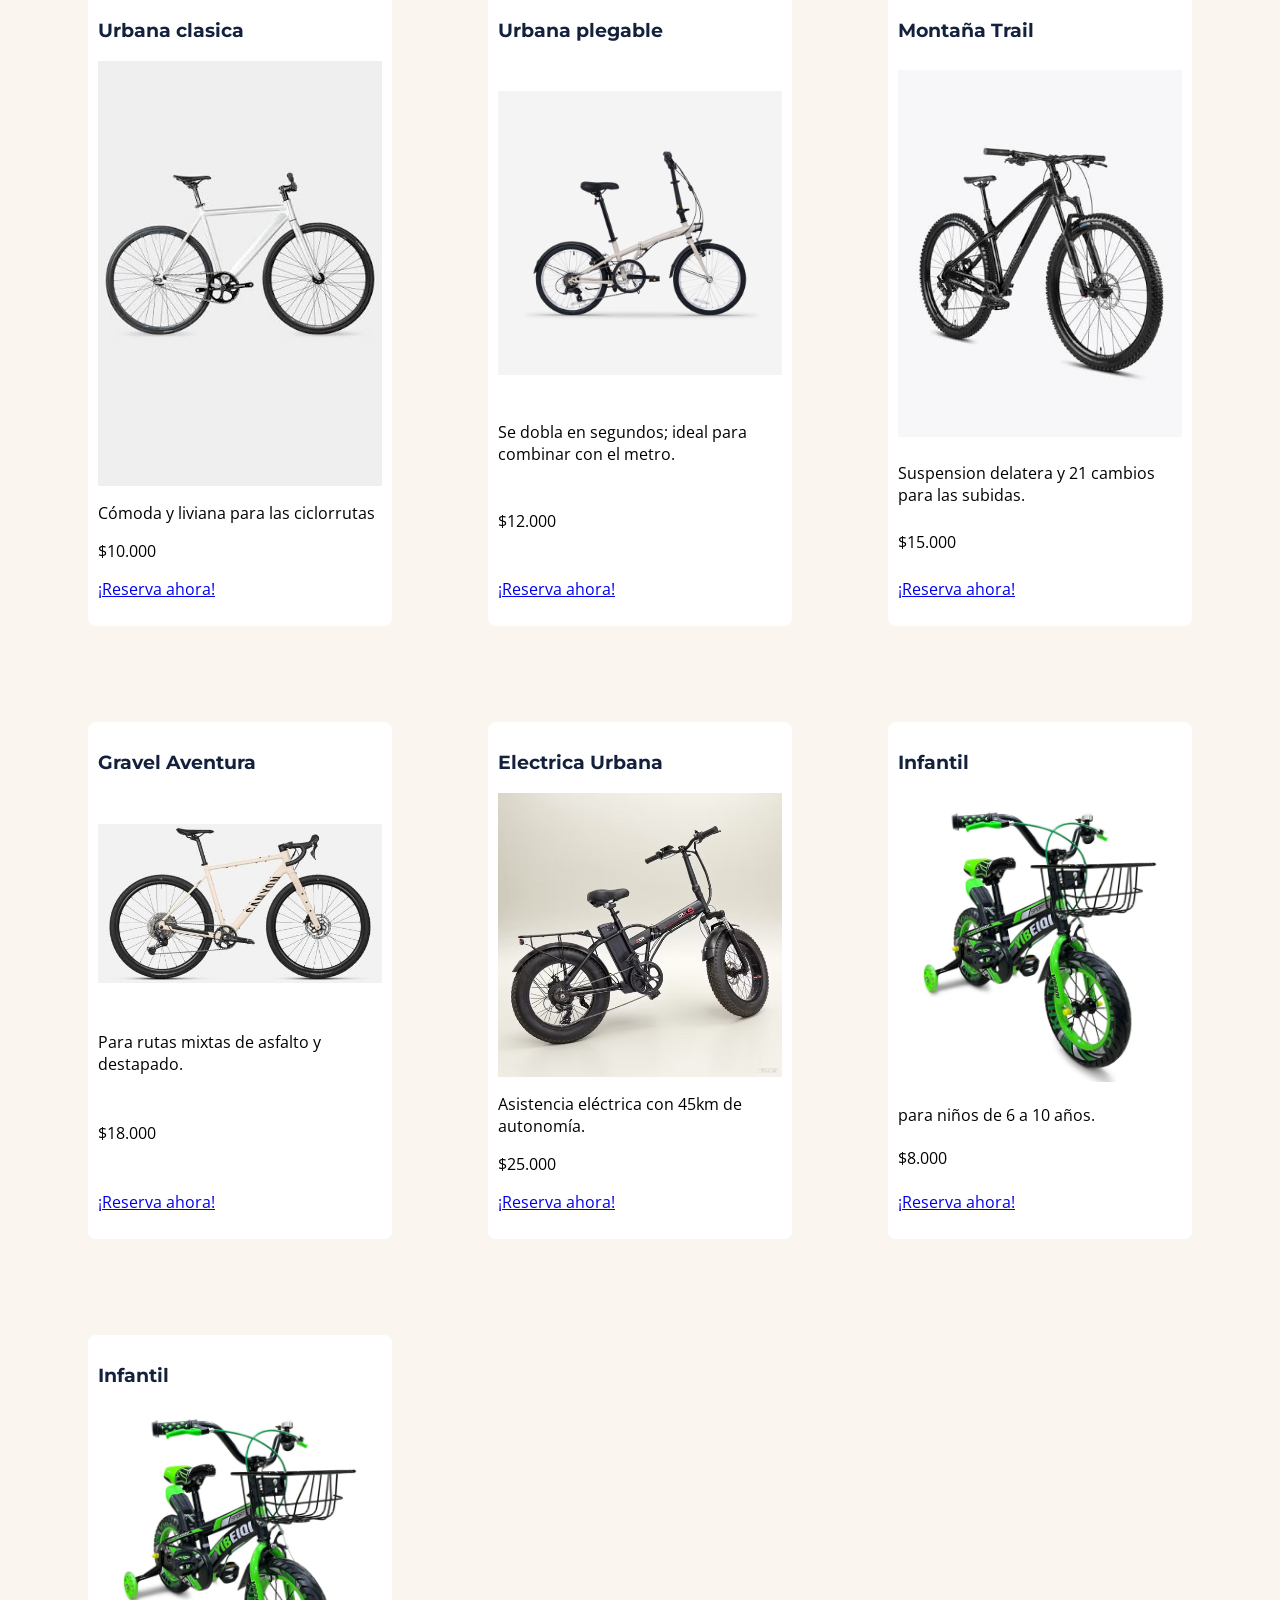
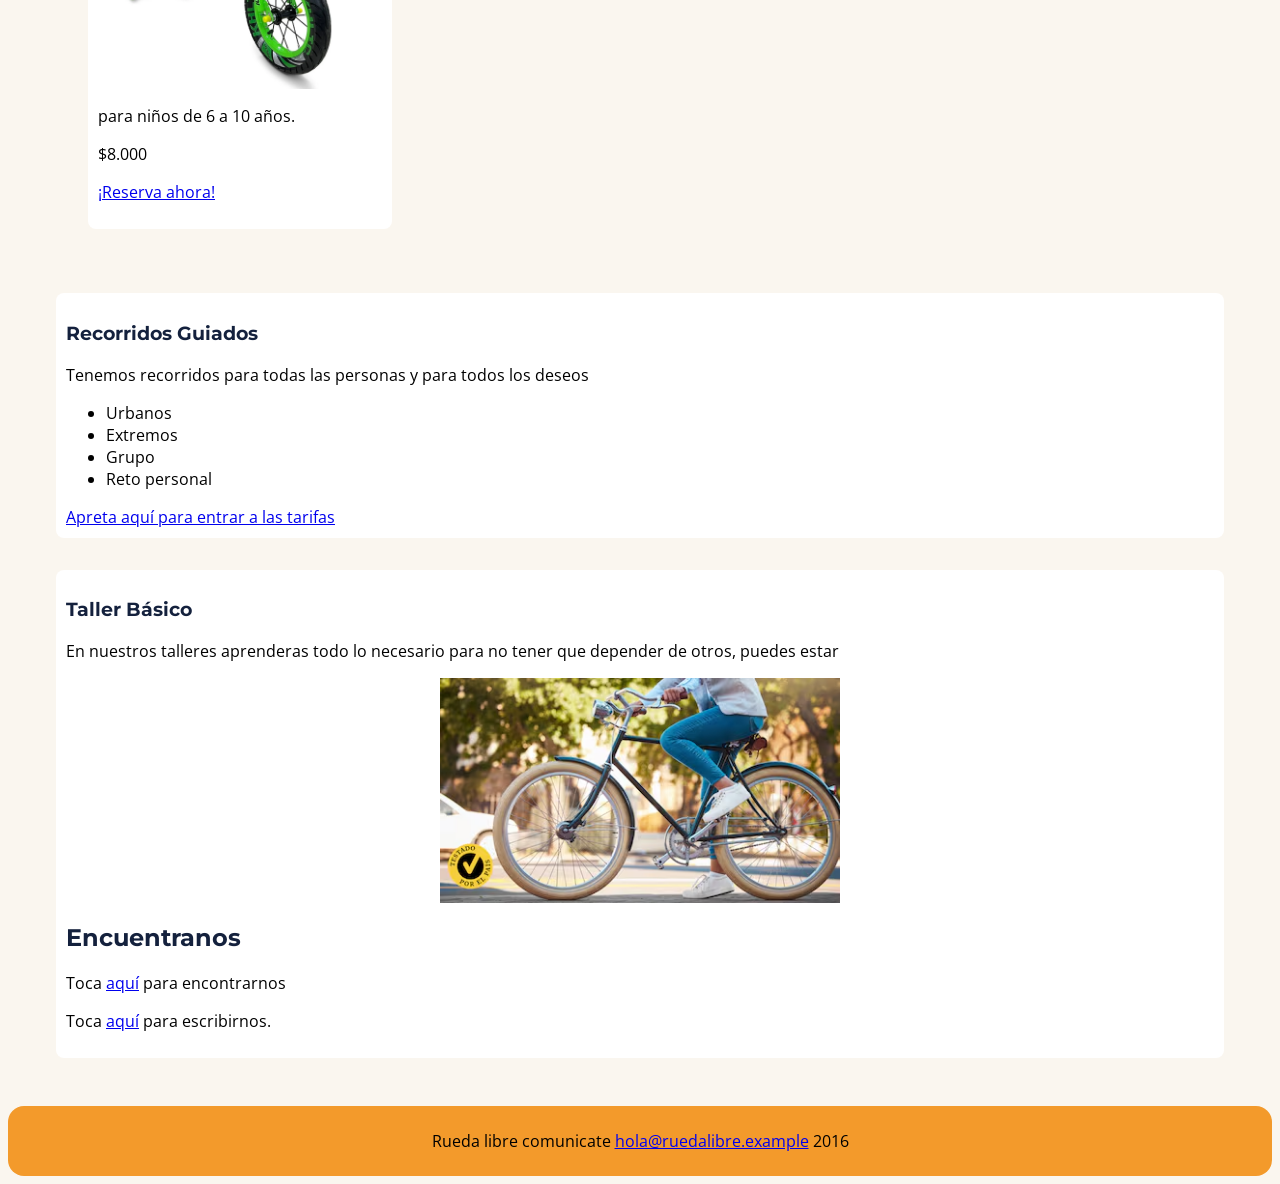
==== commit 4c74209d: "fear: Nuestra flota" ====
--- a/index.html
+++ b/index.html
@@ -70,6 +70,62 @@
 
         </section>
 
+        <section >
+            <h2>¡Nuestra Flota!</h2>
+            <div class="flet-grid">
+            <article class = "tarjetas bicicletas">
+                <h3>Urbana clasica</h3>
+                <img src="img/bicicleta.jpeg" alt="bicicleta urbana">
+                <p>Cómoda y liviana para las ciclorrutas</p>
+                <span>$10.000 </span>
+                <p><a href="paginas/reservas.html">¡Reserva ahora!</a></p>
+            </article>
+            <article class = "tarjetas bicicletas"> 
+                <h3>Urbana plegable</h3>
+                <img src="img/plegable.jpg" alt="bicicleta urbana plegable" width="100%" height=auto>
+                <p>Se dobla en segundos; ideal para combinar con el metro.</p>
+                <span>$12.000</span>
+                <p><a href="paginas/reservas.html">¡Reserva ahora!</a></p>
+            </article>
+            <article class = "tarjetas bicicletas">
+                <h3>Montaña Trail</h3>
+                <img src="img/trail.jpeg" alt="bicicleta montaña trail" width="100%" height=auto>
+                <p>Suspension delatera y 21 cambios para las subidas.</p>
+                <span>$15.000</span>
+                <p><a href="paginas/reservas.html">¡Reserva ahora!</a></p>
+            </article>
+            <article class = "tarjetas bicicletas">
+                <h3>Gravel Aventura</h3>
+                <img src = "img/aventura.jpeg" alt = "bicicleta Gravel Aventura" width="100%" height= auto>
+                <p>Para rutas mixtas de asfalto y destapado.</p>
+                <span>$18.000</span>
+                <p><a href="paginas/reservas.html">¡Reserva ahora!</a></p>
+            </article>
+            <article class = "tarjetas bicicletas">
+                <h3>Electrica Urbana</h3>
+                <img src = "img/electricra.avif" alt="Bicicleta Electrica Urbana" width="100%" height=auto>
+                <p>Asistencia eléctrica con 45km de autonomía.</p>
+                <span>$25.000</span>
+                <p><a href="paginas/reservas.html">¡Reserva ahora!</a></p>
+            </article>
+            <article class = "tarjetas bicicletas" >
+                <h3>Infantil</h3>
+                <img src = "img/infantil.webp" alt = "Bicicleta infantil" width="100%" height=auto>
+                <p>para niños de 6 a 10 años.</p>
+                <span>$8.000</span>
+                <p><a href="paginas/reservas.html">¡Reserva ahora!</a></p>
+            </article>
+             <article class="tarjetas" >
+                <h3>Infantil</h3>
+                <img src = "img/infantil.webp" alt = "Bicicleta infantil" width="100%" height=auto>
+                <p>para niños de 6 a 10 años.</p>
+                <span>$8.000</span>
+                <p><a href="paginas/reservas.html">¡Reserva ahora!</a></p>
+            </article>
+
+            </div>
+        </section>
+
         <section class = "tarjetas">        
             <h3>Recorridos Guiados</h3>
                     <p>Tenemos recorridos para todas las personas y para todos los deseos</p>
--- a/css/style.css
+++ b/css/style.css
@@ -192,16 +192,15 @@
 
 img {
     max-width: 100%;
-    display:block;
+    display:flex;
     margin: 0 auto;
-
+  
 }
 
 .tarjetas {
   background-color: #ffff;
   border-radius: 8px;                 
   padding: 10px;
-  width: 900px;    
   display: block;
   margin: 2rem;              
   transition: transform 0.2s ease; }
@@ -246,4 +245,23 @@
     justify-content: space-evenly;
     align-items: flex-start;
     flex-wrap: wrap;
-}+}
+.flet-grid{
+    display: grid;
+    gap:2rem;
+    grid-template-columns: repeat(auto-fit, minmax( 20rem, 1fr));
+    padding-inline: 2rem;
+}
+
+.bicicletas{
+    flex-direction: column;
+    display: flex;
+    justify-content:space-between;
+}
+
+.bicicletas img{
+    width: 100% ;
+    height: auto ;
+    object-fit: cover ;
+
+}
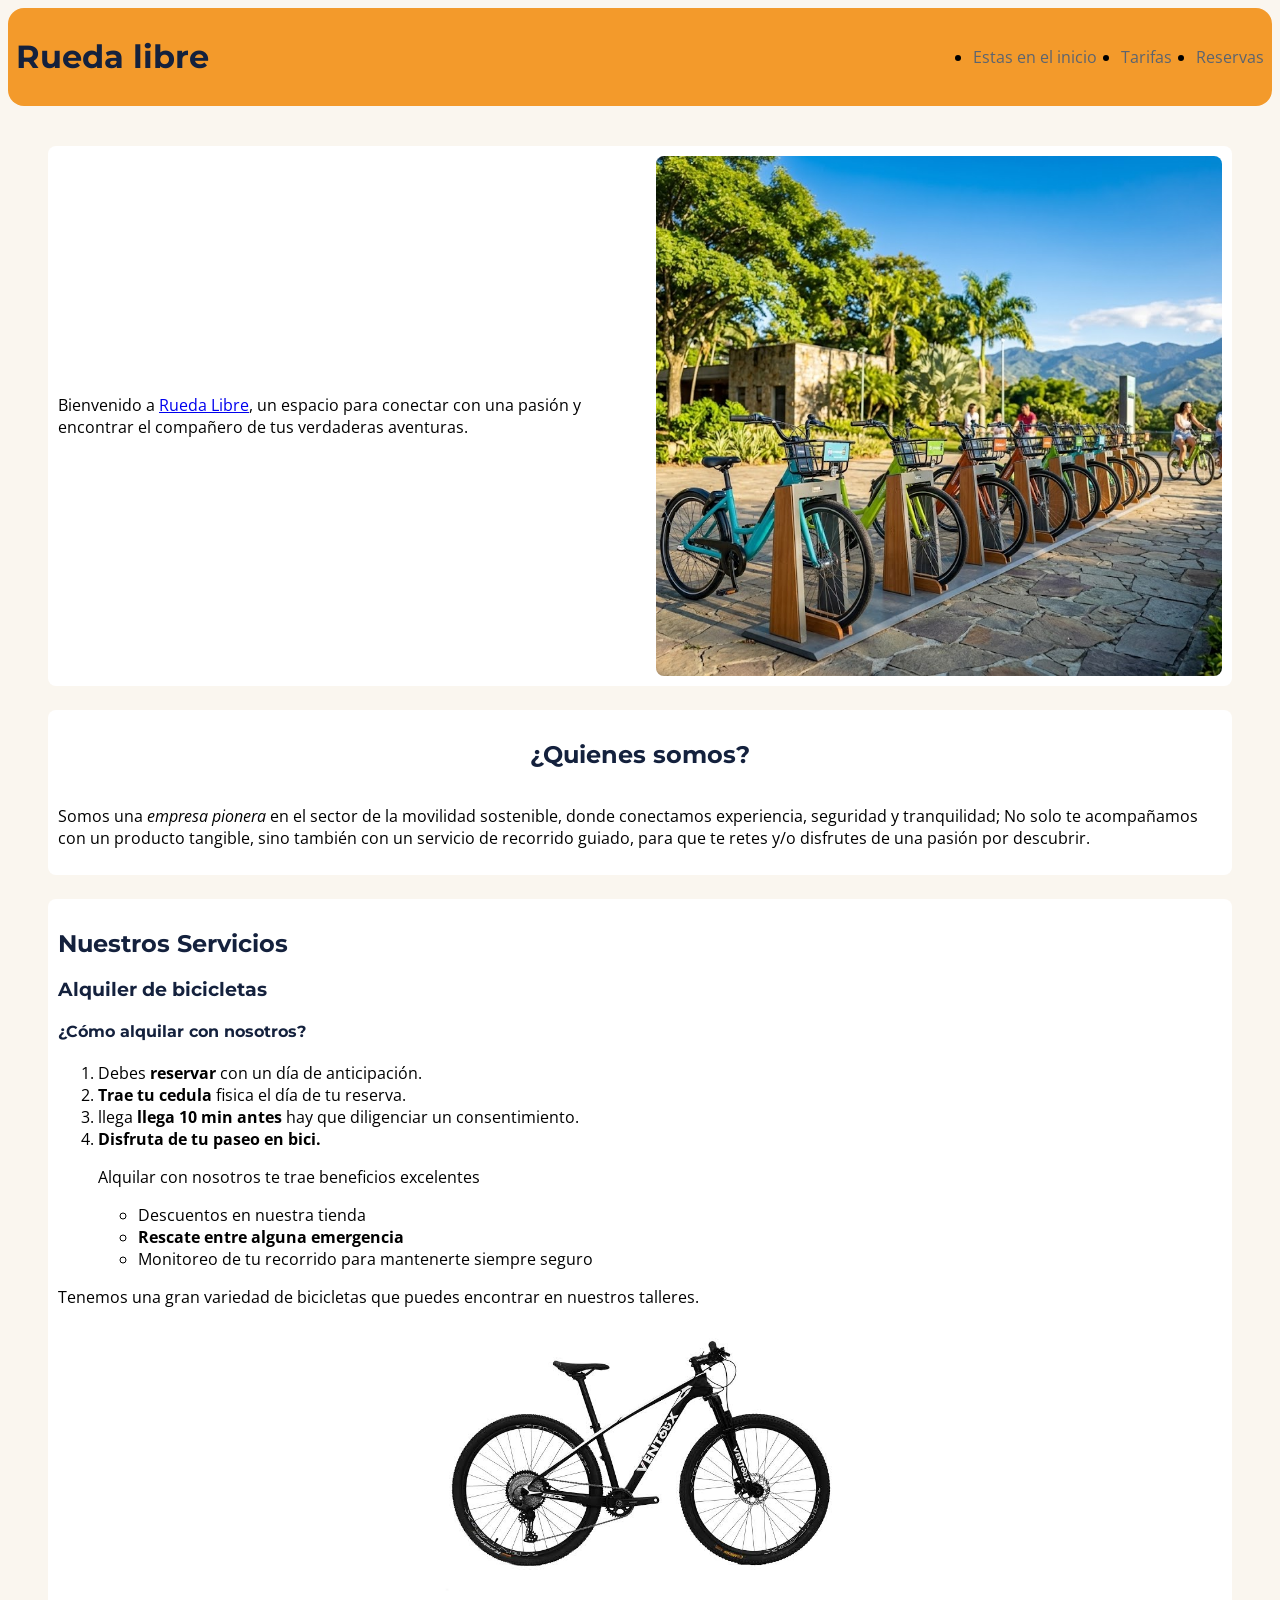
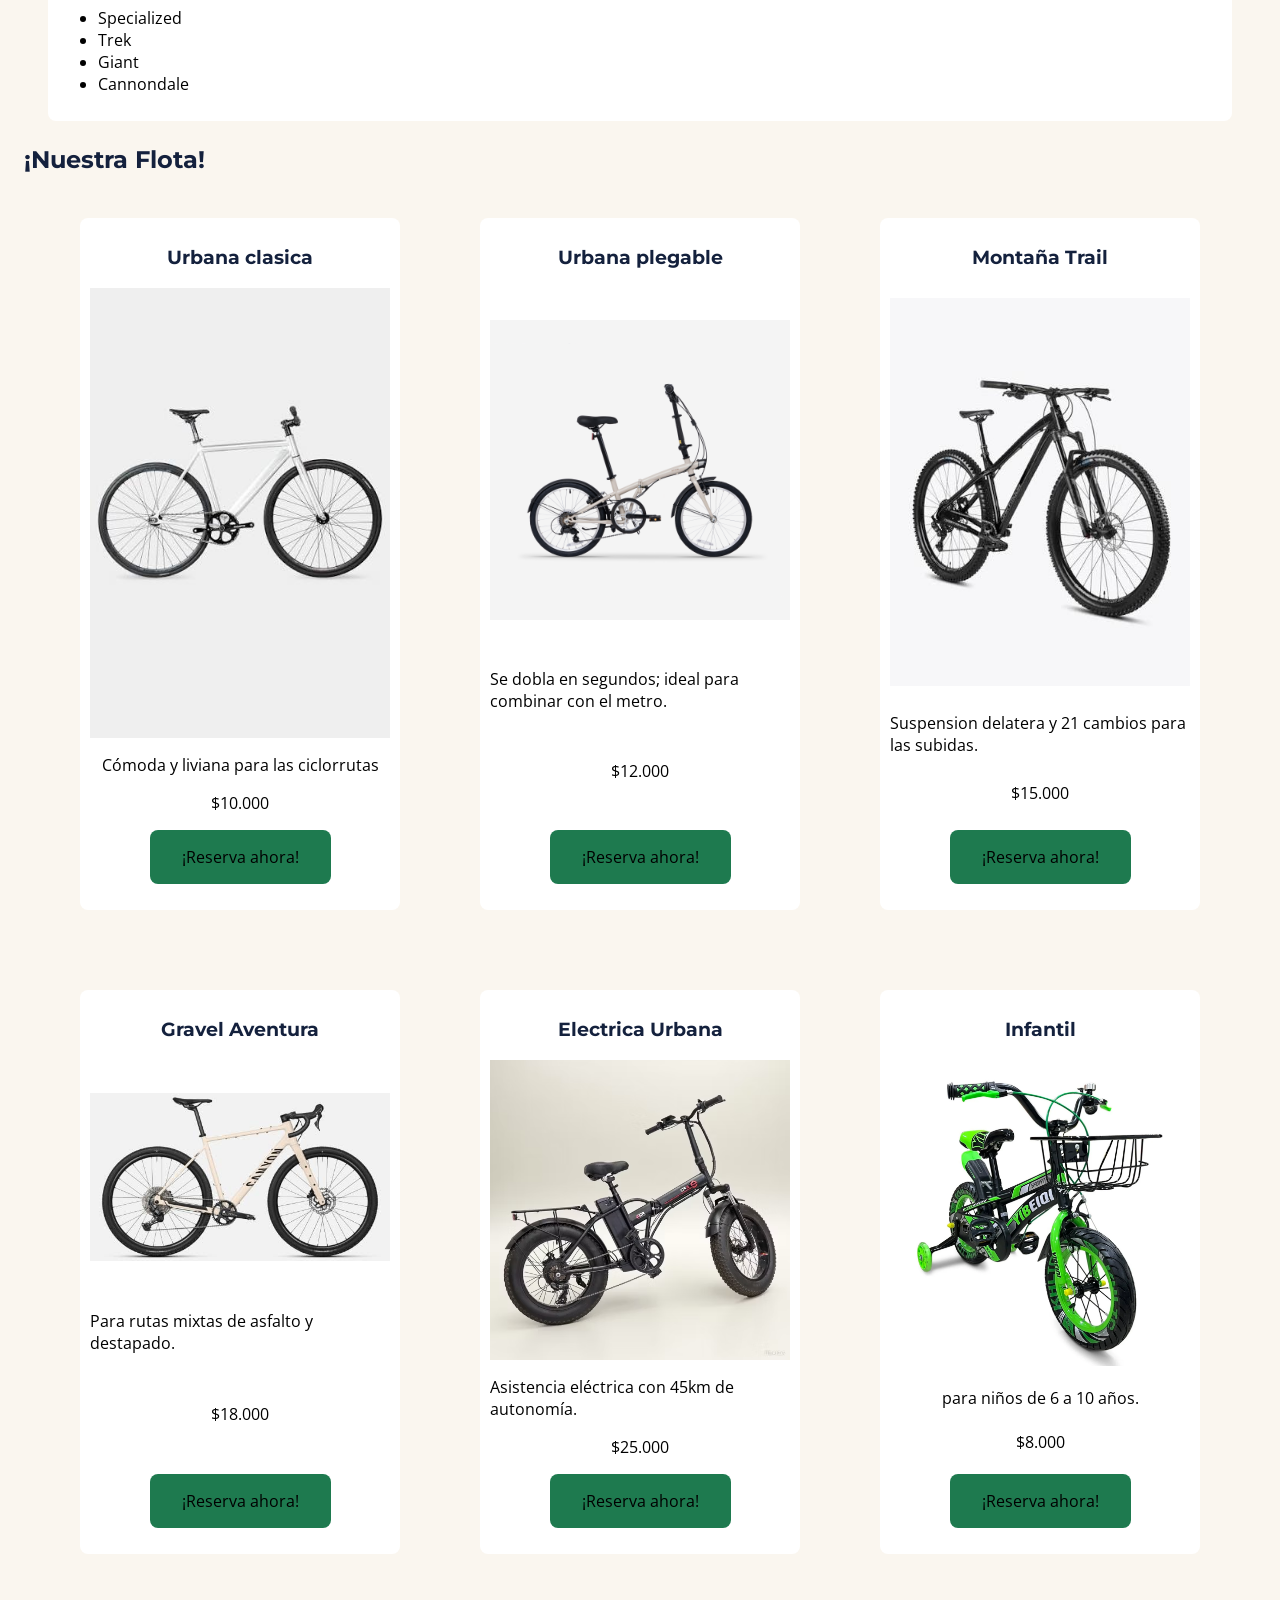
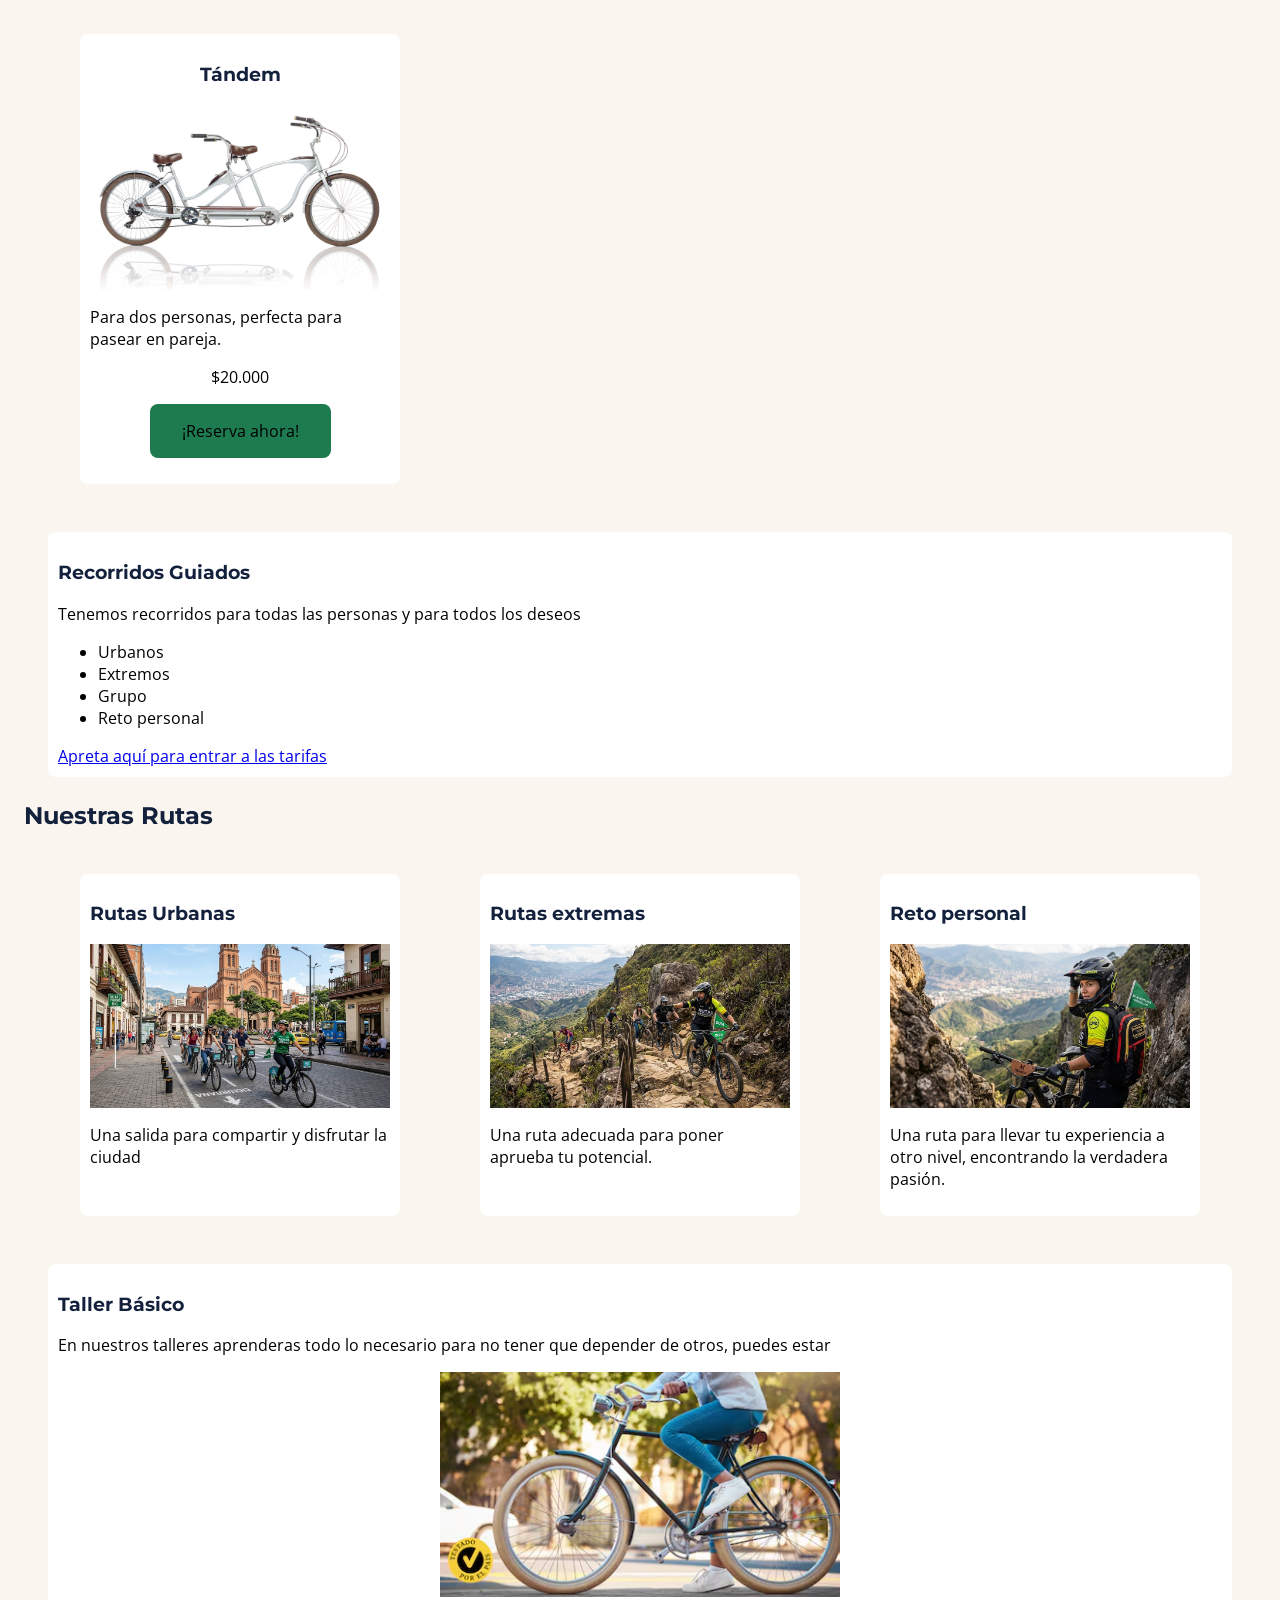
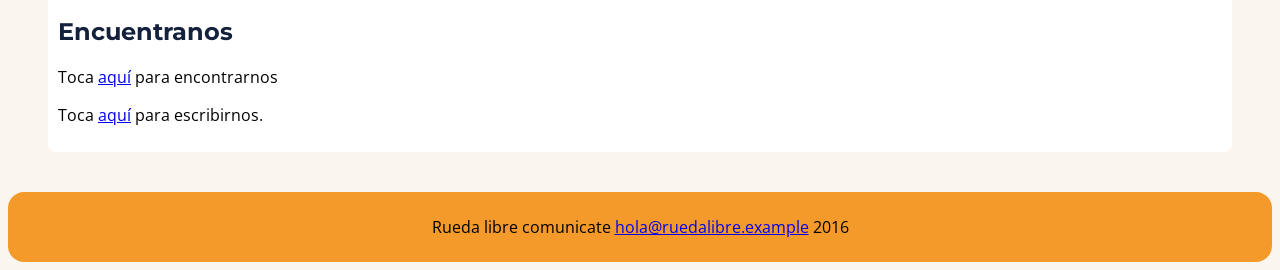
==== commit 25887f17: "fear: organización del día 2" ====
--- a/index.html
+++ b/index.html
@@ -28,18 +28,27 @@
         </nav>
     </header>
     <main>
-    <section class = "tarjetas">
-        <p>Bienvenido a <a href="#Encuentranos">Rueda Libre</a>, un espacio para conectar con una pasión y encontrar
-            el compañero de tus verdaderas aventuras.
-        </p>
+    <section class = "portada tarjetas">
+        <article class = "portada-texto">
+            <p>Bienvenido a <a href="#Encuentranos">Rueda Libre</a>, un espacio para conectar con una pasión y encontrar
+                el compañero de tus verdaderas aventuras.
+            </p>
+        </article>
+        <div class="portada-imagen"> 
+            <img src="img/portada.jpg" alt="Una persona practicando cicling extremo" width="400 px" >
+        </div>
+    </section>
+    <section class="tarjetas">
+        <article class="portada-texto">
+            <h2>¿Quienes somos?</h2>
 
-        <img src="img/S1_3804.webp" alt="Una persona practicando cicling extremo" width="400 px" >
-        <h2>¿Quienes somos?</h2>
-            <p> Somos una <em>empresa pionera</em> en el sector de la movilidad sostenible, donde conectamos
-                experiencia, seguridad y tranquilidad; No solo te acompañamos con un producto tangible,
-                sino también con un servicio de recorrido guiado, para que te retes y/o disfrutes de una 
-                pasión por descubrir.
-            </p>
+                <p> Somos una <em>empresa pionera</em> en el sector de la movilidad sostenible, donde conectamos
+                    experiencia, seguridad y tranquilidad; No solo te acompañamos con un producto tangible,
+                    sino también con un servicio de recorrido guiado, para que te retes y/o disfrutes de una 
+                    pasión por descubrir.
+                </p>
+        </article>
+
     </section>
 
     <section class = "tarjetas">
@@ -71,56 +80,56 @@
         </section>
 
         <section >
-            <h2>¡Nuestra Flota!</h2>
+            <h2 >¡Nuestra Flota!</h2>
             <div class="flet-grid">
             <article class = "tarjetas bicicletas">
                 <h3>Urbana clasica</h3>
                 <img src="img/bicicleta.jpeg" alt="bicicleta urbana">
                 <p>Cómoda y liviana para las ciclorrutas</p>
                 <span>$10.000 </span>
-                <p><a href="paginas/reservas.html">¡Reserva ahora!</a></p>
+                <p><a href="paginas/reservas.html" class="cta-boton">¡Reserva ahora!</a></p>
             </article>
             <article class = "tarjetas bicicletas"> 
                 <h3>Urbana plegable</h3>
                 <img src="img/plegable.jpg" alt="bicicleta urbana plegable" width="100%" height=auto>
                 <p>Se dobla en segundos; ideal para combinar con el metro.</p>
                 <span>$12.000</span>
-                <p><a href="paginas/reservas.html">¡Reserva ahora!</a></p>
+                <p><a href="paginas/reservas.html" class="cta-boton">¡Reserva ahora!</a></p>
             </article>
             <article class = "tarjetas bicicletas">
                 <h3>Montaña Trail</h3>
                 <img src="img/trail.jpeg" alt="bicicleta montaña trail" width="100%" height=auto>
                 <p>Suspension delatera y 21 cambios para las subidas.</p>
                 <span>$15.000</span>
-                <p><a href="paginas/reservas.html">¡Reserva ahora!</a></p>
+                <p><a href="paginas/reservas.html" class="cta-boton">¡Reserva ahora!</a></p>
             </article>
             <article class = "tarjetas bicicletas">
                 <h3>Gravel Aventura</h3>
                 <img src = "img/aventura.jpeg" alt = "bicicleta Gravel Aventura" width="100%" height= auto>
                 <p>Para rutas mixtas de asfalto y destapado.</p>
                 <span>$18.000</span>
-                <p><a href="paginas/reservas.html">¡Reserva ahora!</a></p>
+                <p><a href="paginas/reservas.html" class="cta-boton">¡Reserva ahora!</a></p>
             </article>
             <article class = "tarjetas bicicletas">
                 <h3>Electrica Urbana</h3>
                 <img src = "img/electricra.avif" alt="Bicicleta Electrica Urbana" width="100%" height=auto>
                 <p>Asistencia eléctrica con 45km de autonomía.</p>
                 <span>$25.000</span>
-                <p><a href="paginas/reservas.html">¡Reserva ahora!</a></p>
+                <p><a href="paginas/reservas.html" class="cta-boton">¡Reserva ahora!</a></p>
             </article>
             <article class = "tarjetas bicicletas" >
                 <h3>Infantil</h3>
                 <img src = "img/infantil.webp" alt = "Bicicleta infantil" width="100%" height=auto>
                 <p>para niños de 6 a 10 años.</p>
                 <span>$8.000</span>
-                <p><a href="paginas/reservas.html">¡Reserva ahora!</a></p>
+                <p><a href="paginas/reservas.html" class="cta-boton">¡Reserva ahora!</a></p>
             </article>
-             <article class="tarjetas" >
-                <h3>Infantil</h3>
-                <img src = "img/infantil.webp" alt = "Bicicleta infantil" width="100%" height=auto>
-                <p>para niños de 6 a 10 años.</p>
-                <span>$8.000</span>
-                <p><a href="paginas/reservas.html">¡Reserva ahora!</a></p>
+             <article class = "tarjetas bicicletas" >
+                <h3>Tándem</h3>
+                <img src = "img/Tadem.jpg" alt = "Bicicleta doble" width="100%" height=auto>
+                <p>Para dos personas, perfecta para pasear en pareja.</p>
+                <span>$20.000</span>
+                <p><a href="paginas/reservas.html" class="cta-boton">¡Reserva ahora!</a></p>
             </article>
 
             </div>
@@ -136,6 +145,30 @@
                             <li>Reto personal</li>
                         </ul>
                         <a href="paginas/tarifas.html#precios-de-recorridos">Apreta aquí para entrar a las tarifas</a>
+        </section>
+
+        <section>
+            <h2>Nuestras Rutas</h2>
+             <div class="flet-grid">
+                <article class="tarjetas biciletas"> 
+                    <h3>Rutas Urbanas</h3>
+                    <img src="img/rutaurbana.jpg" alt="pasear por la ciudad en bici" width=100% height=auto>
+                    <p>Una salida para compartir y disfrutar la ciudad</p>
+
+                </article>
+                <article class="tarjetas biciletas">
+                    <h3>Rutas extremas</h3>
+                    <img src="img/ruta-extrema.jpg" alt="Pasear por las montañas de Medellín" width=100% height=auto>
+
+                    <p>Una ruta adecuada para poner aprueba tu potencial.</p>
+                </article>
+                
+                <article class="tarjetas biciletas" >
+                    <h3>Reto personal</h3>
+                    <img src="img/retopersonal.jpg" alt="Reto personal" width=100% height=auto>
+                    <p>Una ruta para llevar tu experiencia a otro nivel, encontrando la verdadera pasión.</p>
+                </article>
+            </div>
         </section>
 
         <section class = "tarjetas">           
--- a/css/style.css
+++ b/css/style.css
@@ -1,20 +1,66 @@
-:root{
+:root {
     --botones--enlaces: #1E7A4F;
     --titulos--encabezados: #14213D;
     --fondo--general: #FAF6EF;
     --texto--secundario: #5B6470;
     --fuente--titulos: 'Montserrat', sans-serif;
     --fuente--texto: 'Open Sans', sans-serif;
-    --espacio:3rem;
-}
-
-body{
+    
+    --espacio-xs: 0.25rem;
+    --espacio-sm: 0.5rem;
+    --espacio-md: 1rem;
+    --espacio-lg: 1.5rem;
+    --espacio-xl: 2rem;
+    --radio: 0.5rem;
+}
+
+*,
+*::before,
+*::after {
+    box-sizing: border-box;
+}
+
+body {
     font-family: var(--fuente--texto);
     background-color: var(--fondo--general);
-    h1,h2,h3,h4,h5,h6{
-        font-family: var(--fuente--titulos);
-        color: var(--titulos--encabezados);
-    }
+}
+
+body h1, body h2, body h3, body h4, body h5, body h6 {
+    font-family: var(--fuente--titulos);
+    color: var(--titulos--encabezados);
+}
+
+main, header, footer {
+    max-width: 100%;
+    margin: 0 auto;
+    padding: var(--espacio-md);
+}
+
+header {
+    display: flex;
+    justify-content: space-between;
+    align-items: center;
+    background-color: #F39A2B;
+    padding: 0.5rem;
+    border-radius: 1rem;
+    transition: transform 0.2s ease;
+}
+
+footer {
+    display: flex;
+    justify-content: space-evenly;
+    align-items: flex-start;
+    flex-wrap: wrap;
+    background-color: #F39A2B;
+    padding: 0.5rem;
+    border-radius: 1rem;
+    transition: transform 0.2s ease;
+}
+
+#menu {
+    display: flex;
+    gap: 1.5rem;
+    flex-wrap: wrap;
 }
 
 #menu a { 
@@ -22,38 +68,85 @@
     transition: all 0.3s ease;
     text-decoration: none;
 }
-#menu a.activo { color: var(--botones--enlaces); font-weight: 600; }
-
-#menu a:hover { color: var(--botones--enlaces); font-weight: 600; }
-#menu a:focus { color: var(--botones--enlaces); font-weight: 600; }
-
-.cta-boton{
-    display: inline-block;
-    background-color: var(--botones--enlaces);
-    color: white;
-    padding: 0.5rem 1rem;
-    border-radius: 6px;
-    text-decoration: none;
-    transition: background-color 0.3s ease, transform 0.2s ease;
-}
-
-.cta-boton:hover {
-    background-color: #14532d; 
-    transform: scale(1.05); 
-}
-
-.datos:focus {
-    outline: 2px solid var(--botones--enlaces);
-    outline-offset: 2px;
-}
-
-.formulario input[type="text"],
-.formulario input[type="email"],
-.formulario input[type="tel"],
-.formulario input[type="date"],
-.formulario input[type="number"],
+
+#menu a.activo,
+#menu a:hover,
+#menu a:focus { 
+    color: var(--botones--enlaces); 
+    font-weight: 600; 
+}
+
+img {
+    max-width: 100%;
+    display: flex;
+    margin: 0 auto;
+}
+
+.portada {
+    min-height: 60vh;
+    display: grid;
+    grid-template-columns: 1fr 1fr;
+    gap: 2rem;
+    align-items: center;
+    justify-content: center;
+}
+
+.portada-imagen,
+.portada-texto {
+    width: 100%;
+    flex-direction: column;
+    position: relative;
+}
+
+.servicio {
+    padding: var(--espacio-md);
+    border: 1px solid var(--titulos--encabezados);
+    border-radius: var(--radio);
+    background-color: var(--texto--secundario);
+    margin-bottom: var(--espacio-lg);
+}
+
+.servicio img {
+    width: 100%;
+    height: auto;
+    display: block;
+    border-radius: var(--radio);
+}
+
+table {
+    width: 100%;
+    border-collapse: collapse;
+}
+
+th, td {
+    padding: var(--espacio-sm) var(--espacio-md);
+    border: 1px solid var(--texto--secundario);
+    text-align: left;
+}
+
+th {
+    background-color: var(--texto--secundario);
+    color: var(--titulos--encabezados);
+}
+
+/* Estilos de Formularios */
+.formulario fieldset {
+    margin-bottom: var(--espacio-lg);
+    padding: var(--espacio-md);
+    border: 1px solid #ccc;
+    border-radius: var(--radio);
+}
+
+.formulario label {
+    display: block;             
+    margin-bottom: var(--espacio-xs);
+    font-weight: 600;
+}
+
+.formulario input:not([type="radio"]):not([type="checkbox"]),
 .formulario select,
 .formulario textarea {
+    width: 100%;              
     padding: 8px 10px;
     border: 2px solid #ccc;
     border-radius: 6px;
@@ -61,25 +154,7 @@
     transition: border-color 0.3s, box-shadow 0.3s, background-color 0.3s;
 }
 
-/* HOVER: cuando el mouse pasa sobre el campo */
-.formulario input[type="text"]:hover,
-.formulario input[type="email"]:hover,
-.formulario input[type="tel"]:hover,
-.formulario input[type="date"]:hover,
-.formulario input[type="number"]:hover
-.formulario input[type="radio"]:hover,
-.formulario select:hover,
-.formulario textarea:hover {
-    border-color: var(--botones--enlaces);
-    background-color: var(--botones--enlaces);
-}
-
-/* FOCUS: cuando el usuario hace clic o entra con el teclado */
-.formulario input[type="text"]:focus,
-.formulario input[type="email"]:focus,
-.formulario input[type="tel"]:focus,
-.formulario input[type="date"]:focus,
-.formulario input[type="number"]:focus,
+.formulario input:not([type="radio"]):not([type="checkbox"]):focus,
 .formulario select:focus,
 .formulario textarea:focus {
     outline: 3px solid var(--botones--enlaces);
@@ -88,180 +163,111 @@
     background-color: #fff;
 }
 
-/* Radios y checkboxes */
 .formulario input[type="radio"]:focus,
 .formulario input[type="checkbox"]:focus {
     outline: 3px solid var(--botones--enlaces);
     outline-offset: 2px;
 }
-:root {
-    --espacio-xs: 0.25rem;
-    --espacio-sm: 0.5rem;
-    --espacio-md: 1rem;
-    --espacio-lg: 1.5rem;
-    --espacio-xl: 2rem;
-
-
-    --radio: 0.5rem;
-}
-
-
-*,
-*::before,
-*::after {
-    box-sizing: border-box;
-}
-
-
-main,header,footer {
-    max-width: 100%;
-    margin: 0 auto;
-    padding: var(--espacio-md);
-}
-
-
-.portada {
-    min-height: 60vh;
-}
-
-
-.servicio {
-    padding: var(--espacio-md);
-    border: 1px solid var(--titulos--encabezados);
-    border-radius: var(--radio);
-    background-color: var(--texto--secundario);
-    margin-bottom: var(--espacio-lg);
-}
-
-.servicio img {
-    width: 100%;
-    height: auto;
-    display: block;
-    border-radius: var(--radio);
-}
-
-
-table {
-    width: 100%;
-    border-collapse: collapse;
-}
-
-th,
-td {
-    padding: var(--espacio-sm) var(--espacio-md);
-    border: 1px solid var(--texto--secundario);
-    text-align: left;
-}
-
-th {
-    background-color: var(--texto--secundario);
-    color: var(--titulos--encabezados);
-}
-
-
-.formulario fieldset {
-    margin-bottom: var(--espacio-lg);
-    padding: var(--espacio-md);
-    border: 1px solid var();
-    border-radius: var(--radio);
-}
-
-.formulario label {
-    display: block;               
-    margin-bottom: var(--espacio-xs);
-    font-weight: 600;
-}
-
-.formulario input:not([type="radio"]):not([type="checkbox"]),
-.formulario select,
-.formulario textarea {
-    width: 100%;                 
-}
 
 .cta-boton {
     display: inline-block;
+    background-color: var(--botones--enlaces);
+    color: black;
     padding: var(--espacio-md) var(--espacio-xl);
-    color: var(--texto--secundario);
     border: none;
     border-radius: var(--radio);
     text-decoration: none;
     cursor: pointer;
-}
-
-
-
-img {
-    max-width: 100%;
-    display:flex;
-    margin: 0 auto;
-  
+    text-align: center;
+    transition: background-color 0.3s ease, transform 0.2s ease;
+}
+
+.cta-boton:hover {
+    background-color: #14532d; 
+    transform: scale(1.05); 
 }
 
 .tarjetas {
-  background-color: #ffff;
-  border-radius: 8px;                 
-  padding: 10px;
-  display: block;
-  margin: 2rem;              
-  transition: transform 0.2s ease; }
-
-  header{
     display: block;
-    background-color: #F39A2B;
-    padding: 0.5rem;
-    width: 200rem;
-    border-radius: 1rem;
-    transition: transform 0.2s ease;
-  }
-
-  footer{
-    display: block;
-    background-color: #F39A2B;
-    padding: 0.5rem;
-    max-width: 100%;
-    border-radius: 1rem;
-    transition: transform 0.2s ease;
-  }
-
-  .nuevo {
-  position: relative; /* Obligatorio: evita que la etiqueta se salga de la tarjeta */
-
-}
-
-header{
-    display: flex; 
+    background-color: #ffff;
+    border-radius: 8px;                
+    padding: 10px;
+    margin: var(--espacio-lg);              
+    transition: transform 0.2s ease; 
+}
+
+.flet-grid {
+    display: grid;
+    gap: 2rem;
+    grid-template-columns: repeat(auto-fit, minmax(20rem, 1fr));
+    padding-inline: 2rem;
+}
+
+.bicicletas {
+    display: flex;
+    flex-direction: column;
     justify-content: space-between;
-    align-items: center;
-}
-
-#menu{
-    display: flex;
-    gap: 1.5rem;
+}
+
+.bicicletas img {
+    width: 100%;
+    height: auto;
+    object-fit: cover;
+}
+
+article {
+    display: flex;
+    align-items: center;
+    justify-content: center;
+}
+
+article p {
+    flex-direction: row;
+}
+
+/* Contenedor principal de reservas en medida 2:1 */
+#direccion {
+    display: grid;
+    grid-template-columns: 2fr 1fr;
+    gap: 2rem;
+    align-items: start;
+}
+
+.tarjeta-contacto{
     flex-wrap: wrap;
 }
 
-footer{
-    display: flex;
-    justify-content: space-evenly;
-    align-items: flex-start;
-    flex-wrap: wrap;
-}
-.flet-grid{
-    display: grid;
-    gap:2rem;
-    grid-template-columns: repeat(auto-fit, minmax( 20rem, 1fr));
-    padding-inline: 2rem;
-}
-
-.bicicletas{
-    flex-direction: column;
-    display: flex;
-    justify-content:space-between;
-}
-
-.bicicletas img{
-    width: 100% ;
-    height: auto ;
-    object-fit: cover ;
-
-}
+.portada {
+    display: grid;
+    grid-template-columns: 1fr 1fr;
+    gap: 2rem;
+    align-items: center;
+    min-height: 60vh;
+}
+
+/* Contenedor de la imagen */
+.portada-imagen {
+    width: 100%;
+    height: 100%;
+    max-height: auto; /* Limita la altura máxima para que no sea muy gigante */
+    overflow: hidden;
+    border-radius: var(--radio); /* Usa tu variable de radio */
+    display: flex;
+    justify-content: center;
+    align-items: center;
+}
+
+/* Estilos de la imagen de portada */
+.portada-imagen img {
+    width: 100%;
+    height: 100%;
+    object-fit: cover; /* Evita que la imagen se deforme, rellenando el espacio de forma proporcional */
+    object-position: center; /* Centra la imagen perfectamente */
+}
+
+.linea{
+    display: grid;
+    grid-template-columns: 1fr 1fr;
+    gap: 2rem;
+    align-items: center;
+}
